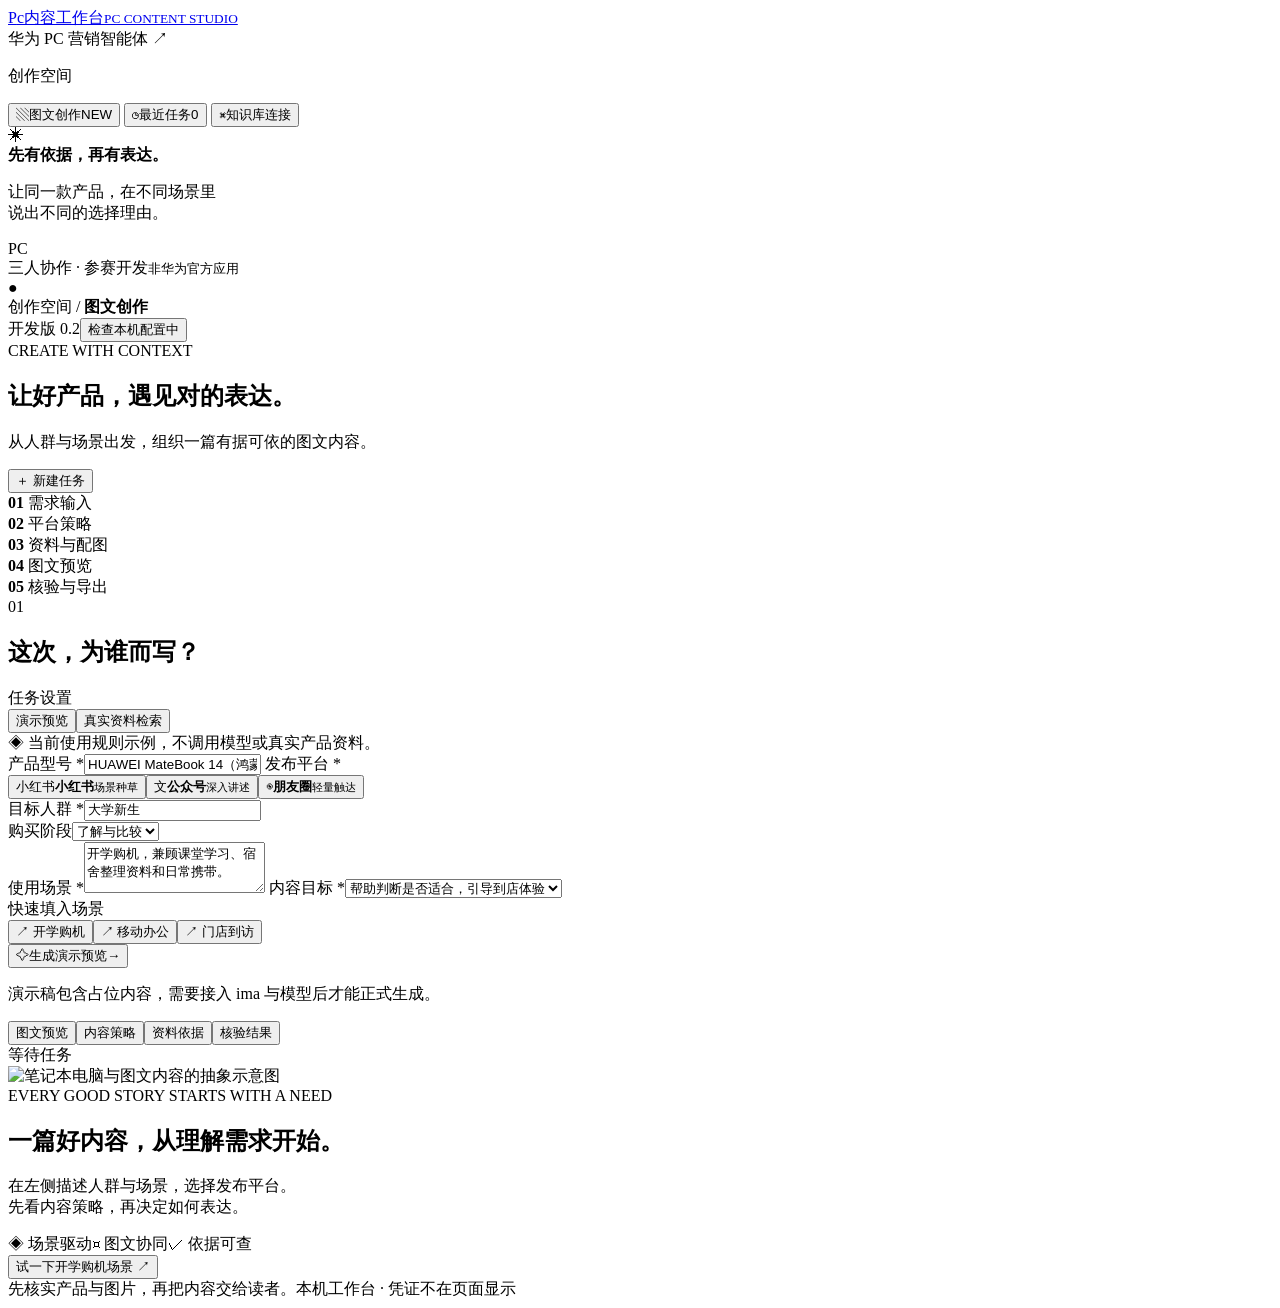
==== app/static/index.html @ 5c2f97d1 "feat: add browser workbench with live ima search" ====
<!doctype html>
<html lang="zh-CN">
<head>
  <meta charset="UTF-8">
  <meta name="viewport" content="width=device-width, initial-scale=1.0">
  <meta name="color-scheme" content="light">
  <title>华为 PC · 内容工作台</title>
  <link rel="icon" href="data:,">
  <link rel="stylesheet" href="/static/style.css">
  <script src="/static/app.js" defer></script>
</head>
<body>
  <aside class="sidebar">
    <a href="/" class="brand"><span class="brand-symbol">P<span>c</span></span><span>内容工作台<small>PC CONTENT STUDIO</small></span></a>
    <div class="project-tag"><span class="dot"></span> 华为 PC 营销智能体 <span class="tag-arrow">↗</span></div>
    <p class="nav-label">创作空间</p>
    <nav aria-label="主要导航">
      <button class="nav-item active" data-view="workspace"><span>▧</span>图文创作<span class="nav-pill">NEW</span></button>
      <button class="nav-item" data-view="history"><span>◷</span>最近任务<span id="history-count">0</span></button>
      <button class="nav-item" data-view="connection"><span>⌘</span>知识库连接<span id="nav-connection" class="status-dot"></span></button>
    </nav>
    <div class="sidebar-note"><div class="note-icon">✳</div><strong>先有依据，再有表达。</strong><p>让同一款产品，在不同场景里<br>说出不同的选择理由。</p></div>
    <div class="sidebar-footer"><span class="avatar">PC</span><div>三人协作 · 参赛开发<small>非华为官方应用</small></div><span class="footer-dot">●</span></div>
  </aside>

  <main class="main">
    <header class="topbar"><div class="breadcrumb">创作空间 <span>/</span> <strong id="page-name">图文创作</strong></div><div class="topbar-right"><span class="build-tag">开发版 0.2</span><button id="connection-shortcut" class="connection-chip"><span class="dot amber"></span><span id="top-status">检查本机配置中</span></button></div></header>

    <section id="workspace-view" class="view">
      <div class="page-heading"><div><div class="eyebrow">CREATE WITH CONTEXT</div><h1>让好产品，遇见对的表达<span>。</span></h1><p>从人群与场景出发，组织一篇有据可依的图文内容。</p></div><button id="new-task" class="button secondary"><span>＋</span> 新建任务</button></div>
      <div class="workflow" aria-label="创作流程"><div class="workflow-step current"><b>01</b> 需求输入</div><i></i><div class="workflow-step"><b>02</b> 平台策略</div><i></i><div class="workflow-step"><b>03</b> 资料与配图</div><i></i><div class="workflow-step"><b>04</b> 图文预览</div><i></i><div class="workflow-step"><b>05</b> 核验与导出</div></div>
      <div class="workspace-grid">
        <section class="panel input-panel">
          <div class="panel-heading"><div><span class="section-index">01</span><h2>这次，为谁而写？</h2></div><span class="subtle">任务设置</span></div>
          <div class="mode-switch" aria-label="工作模式"><button class="selected" data-mode="demo">演示预览</button><button data-mode="live">真实资料检索</button></div>
          <div id="mode-note" class="mode-note"><span>◈</span> 当前使用规则示例，不调用模型或真实产品资料。</div>
          <form id="task-form" novalidate>
            <label for="product">产品型号 <span>*</span></label><input id="product" name="product" value="HUAWEI MateBook 14（鸿蒙版）" placeholder="填写具体型号、系统与销售版本" maxlength="160">
            <label>发布平台 <span>*</span></label>
            <div class="platform-picker" role="group" aria-label="发布平台"><button type="button" class="platform-card selected" data-platform="xiaohongshu"><span class="platform-icon red">小红书</span><strong>小红书</strong><small>场景种草</small></button><button type="button" class="platform-card" data-platform="wechat_article"><span class="platform-icon green">文</span><strong>公众号</strong><small>深入讲述</small></button><button type="button" class="platform-card" data-platform="wechat_moments"><span class="platform-icon blue">◉</span><strong>朋友圈</strong><small>轻量触达</small></button></div>
            <div class="field-row"><div><label for="audience">目标人群 <span>*</span></label><input id="audience" value="大学新生" placeholder="例如：经常出差的职场人" maxlength="100"></div><div><label for="purchase-stage">购买阶段</label><select id="purchase-stage"><option>了解与比较</option><option>准备购买</option><option>到店体验</option><option>换机评估</option></select></div></div>
            <label for="scenario">使用场景 <span>*</span></label><textarea id="scenario" rows="3" placeholder="希望解决什么问题？在哪里、如何使用？" maxlength="1000">开学购机，兼顾课堂学习、宿舍整理资料和日常携带。</textarea>
            <label for="goal">内容目标 <span>*</span></label><select id="goal"><option>帮助判断是否适合，引导到店体验</option><option>建立产品认知，吸引进一步咨询</option><option>解释使用场景，帮助比较选择</option><option>提供一个明确的到店体验理由</option></select>
            <div class="quick-start"><span>快速填入场景</span><div><button type="button" data-preset="campus">↗ 开学购机</button><button type="button" data-preset="office">↗ 移动办公</button><button type="button" data-preset="store">↗ 门店到访</button></div></div>
            <div id="form-message" class="form-message" role="status" hidden></div>
            <button id="generate" class="button primary generate" type="submit"><span>✧</span><span id="generate-label">生成演示预览</span><span class="button-arrow">→</span></button>
            <p class="form-footnote" id="form-footnote">演示稿包含占位内容，需要接入 ima 与模型后才能正式生成。</p>
          </form>
        </section>

        <section class="panel result-panel">
          <div class="result-top"><div class="result-tabs" role="tablist"><button class="active" data-tab="preview" role="tab" aria-selected="true">图文预览</button><button data-tab="strategy" role="tab" aria-selected="false">内容策略</button><button data-tab="evidence" role="tab" aria-selected="false">资料依据</button><button data-tab="review" role="tab" aria-selected="false">核验结果<span id="review-count" class="small-count" hidden></span></button></div><span id="result-state" class="result-state">等待任务</span></div>
          <div id="empty-state" class="empty-state"><div class="empty-art"><img src="/static/illustration.svg" alt="笔记本电脑与图文内容的抽象示意图"></div><div class="eyebrow">EVERY GOOD STORY STARTS WITH A NEED</div><h2>一篇好内容，从理解需求开始。</h2><p>在左侧描述人群与场景，选择发布平台。<br>先看内容策略，再决定如何表达。</p><div class="empty-features"><span>◈ 场景驱动</span><span>⌑ 图文协同</span><span>✓ 依据可查</span></div><button id="try-demo" class="text-button">试一下开学购机场景 <span>↗</span></button></div>
          <div id="result-content" hidden>
            <div id="demo-banner" class="demo-banner"><span>◈</span><div><strong>演示预览 · 待接入真实资料</strong><span>文案由规则组织，配图为构图示意；未调用模型，不可作为发布稿。</span></div></div>
            <div id="preview-tab" class="tab-content">
              <div class="preview-toolbar"><span id="preview-platform" class="preview-platform">小红书 · 图文草稿</span><div><button id="edit-article" class="small-button">✎ 编辑文案</button><button id="copy-article" class="small-button">▣ 复制</button><button id="export-md" class="small-button">↓ 导出</button></div></div>
              <article class="article-preview"><div class="article-meta"><span class="article-avatar">PC</span><div><strong>PC 场景内容笔记</strong><small>工作台演示 · 非真实体验</small></div><span id="article-image-count" class="article-image-count"></span></div><div class="cover-preview"><img src="/static/illustration.svg" alt="通用电脑构图示意，不代表实际产品"><div class="cover-text"><span id="cover-audience">校园新开始</span><strong>先看你的日常，<br>再选适合的电脑。</strong><small>构图示意 · 待替换 ima 图片</small></div><span class="cover-label">DEMO ONLY</span></div><div class="article-copy"><h2 id="article-title"></h2><p id="article-lead" class="article-lead"></p><div id="article-body" class="article-body"></div><div id="article-images" class="inline-images"></div><p id="article-cta" class="article-cta"></p><div id="article-tags" class="article-tags"></div></div></article>
              <div id="edit-panel" class="edit-panel" hidden><h3>编辑草稿</h3><label for="edit-title">标题</label><input id="edit-title" maxlength="300"><label for="edit-body">正文</label><textarea id="edit-body" rows="12" maxlength="20000"></textarea><label for="edit-cta">行动引导</label><input id="edit-cta" maxlength="1000"><div class="edit-actions"><button id="cancel-edit" class="button secondary">取消</button><button id="save-edit" class="button primary">保存并重新检查</button></div></div>
            </div>
            <div id="strategy-tab" class="tab-content detail-tab" hidden></div>
            <div id="evidence-tab" class="tab-content detail-tab" hidden></div>
            <div id="review-tab" class="tab-content detail-tab" hidden></div>
          </div>
          <div id="search-content" class="detail-tab" hidden></div>
        </section>
      </div>
      <div class="workspace-footer"><span><span class="dot"></span> 先核实产品与图片，再把内容交给读者。</span><span>本机工作台 · 凭证不在页面显示</span></div>
    </section>

    <section id="history-view" class="view" hidden><div class="page-heading"><div><div class="eyebrow">YOUR RECENT WORK</div><h1>最近任务<span>。</span></h1><p>演示任务只保存在当前浏览器，最多保留 10 条。</p></div><button id="clear-history" class="button secondary">清空记录</button></div><div id="history-list" class="history-list"></div></section>

    <section id="connection-view" class="view" hidden><div class="page-heading"><div><div class="eyebrow">A FOUNDATION OF FACTS</div><h1>让内容，连接真实依据<span>。</span></h1><p>检查本机环境，再确认指定共享知识库是否可访问。</p></div><button id="refresh-status" class="button secondary">↻ 刷新配置状态</button></div><div class="connection-grid"><section class="panel connection-panel"><h2>本机连接配置</h2><p class="subtle">凭证由本机配置读取，页面只显示是否就绪。</p><div id="config-checks"></div><label for="kb-name">共享知识库名称</label><input id="kb-name" value="任德耀新建华为PC知识库" maxlength="200"><button id="probe-connection" class="button primary">检查共享库连接 <span>→</span></button><div id="probe-result" class="connection-result" role="status"></div></section><section class="panel connection-guide"><div class="guide-symbol">⌘</div><h2>开始前，完成这三步</h2><ol><li><strong>用同一账号加入共享库</strong><p>扫描赛题手册第 7 页二维码，确认共享库出现在 ima 中。</p></li><li><strong>在本机配置凭证</strong><p>Client ID、API Key 和官方脚本路径保存在仓库的 .env 文件中。修改后需重启工作台。</p></li><li><strong>检查连接，再搜索产品</strong><p>共享库可访问后，在创作页切换“真实资料检索”，检索具体型号。</p></li></ol><div class="guide-note">当前已提供真实连接与条目检索。产品原文、真实配图获取与模型生成仍需后续联调。</div></section></div></section>
    <div id="toast" class="toast" role="status" hidden></div>
  </main>
</body>
</html>
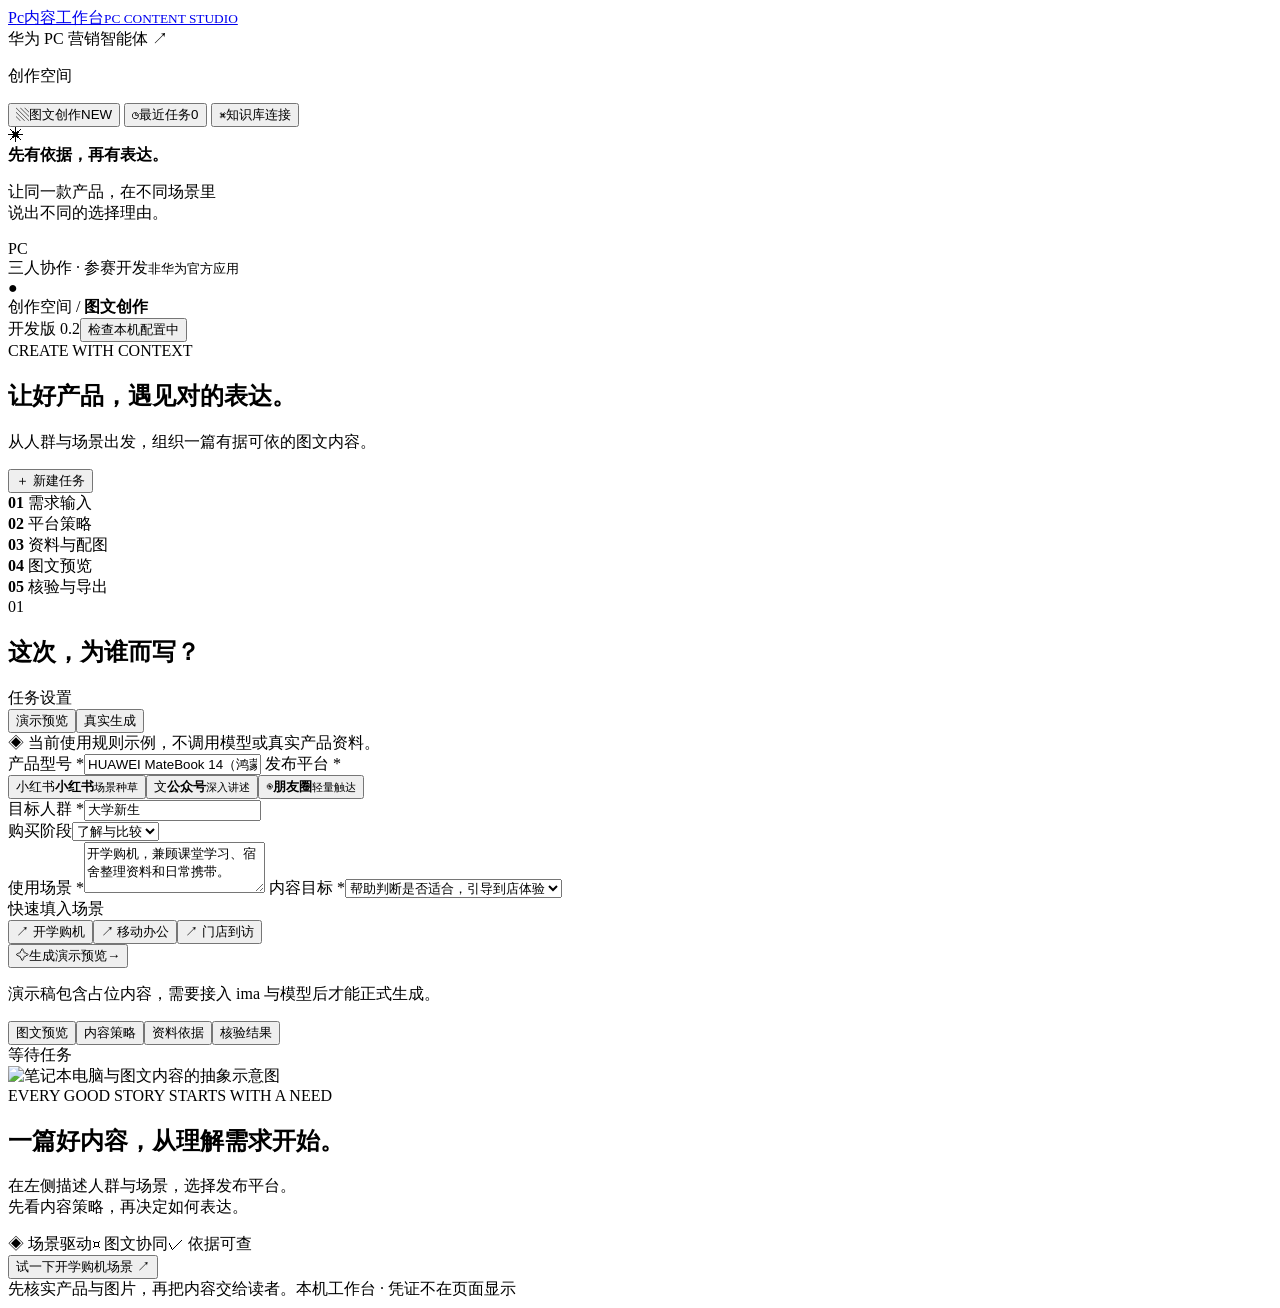
==== commit 971bd61f: "feat: add evidence-grounded live generation pipeline" ====
--- a/app/static/index.html
+++ b/app/static/index.html
@@ -7,6 +7,7 @@
   <title>华为 PC · 内容工作台</title>
   <link rel="icon" href="data:,">
   <link rel="stylesheet" href="/static/style.css">
+  <link rel="stylesheet" href="/static/knowledge.css">
   <script src="/static/app.js" defer></script>
 </head>
 <body>
@@ -32,8 +33,9 @@
       <div class="workspace-grid">
         <section class="panel input-panel">
           <div class="panel-heading"><div><span class="section-index">01</span><h2>这次，为谁而写？</h2></div><span class="subtle">任务设置</span></div>
-          <div class="mode-switch" aria-label="工作模式"><button class="selected" data-mode="demo">演示预览</button><button data-mode="live">真实资料检索</button></div>
+          <div class="mode-switch" aria-label="工作模式"><button class="selected" data-mode="demo">演示预览</button><button data-mode="live">真实生成</button></div>
           <div id="mode-note" class="mode-note"><span>◈</span> 当前使用规则示例，不调用模型或真实产品资料。</div>
+          <button id="browse-library" class="library-entry" type="button" hidden>⌘ 浏览知识库目录 <span>→</span></button>
           <form id="task-form" novalidate>
             <label for="product">产品型号 <span>*</span></label><input id="product" name="product" value="HUAWEI MateBook 14（鸿蒙版）" placeholder="填写具体型号、系统与销售版本" maxlength="160">
             <label>发布平台 <span>*</span></label>
@@ -55,7 +57,7 @@
             <div id="demo-banner" class="demo-banner"><span>◈</span><div><strong>演示预览 · 待接入真实资料</strong><span>文案由规则组织，配图为构图示意；未调用模型，不可作为发布稿。</span></div></div>
             <div id="preview-tab" class="tab-content">
               <div class="preview-toolbar"><span id="preview-platform" class="preview-platform">小红书 · 图文草稿</span><div><button id="edit-article" class="small-button">✎ 编辑文案</button><button id="copy-article" class="small-button">▣ 复制</button><button id="export-md" class="small-button">↓ 导出</button></div></div>
-              <article class="article-preview"><div class="article-meta"><span class="article-avatar">PC</span><div><strong>PC 场景内容笔记</strong><small>工作台演示 · 非真实体验</small></div><span id="article-image-count" class="article-image-count"></span></div><div class="cover-preview"><img src="/static/illustration.svg" alt="通用电脑构图示意，不代表实际产品"><div class="cover-text"><span id="cover-audience">校园新开始</span><strong>先看你的日常，<br>再选适合的电脑。</strong><small>构图示意 · 待替换 ima 图片</small></div><span class="cover-label">DEMO ONLY</span></div><div class="article-copy"><h2 id="article-title"></h2><p id="article-lead" class="article-lead"></p><div id="article-body" class="article-body"></div><div id="article-images" class="inline-images"></div><p id="article-cta" class="article-cta"></p><div id="article-tags" class="article-tags"></div></div></article>
+              <article class="article-preview"><div class="article-meta"><span class="article-avatar">PC</span><div><strong>PC 场景内容笔记</strong><small id="article-mode">工作台演示 · 非真实体验</small></div><span id="article-image-count" class="article-image-count"></span></div><div class="cover-preview"><img id="cover-image" src="/static/illustration.svg" alt="通用电脑构图示意，不代表实际产品"><div class="cover-text"><span id="cover-audience">校园新开始</span><strong>先看你的日常，<br>再选适合的电脑。</strong><small id="cover-note">构图示意 · 待替换 ima 图片</small></div><span id="cover-label" class="cover-label">DEMO ONLY</span></div><div class="article-copy"><h2 id="article-title"></h2><p id="article-lead" class="article-lead"></p><div id="article-body" class="article-body"></div><div id="article-images" class="inline-images"></div><p id="article-cta" class="article-cta"></p><div id="article-tags" class="article-tags"></div></div></article>
               <div id="edit-panel" class="edit-panel" hidden><h3>编辑草稿</h3><label for="edit-title">标题</label><input id="edit-title" maxlength="300"><label for="edit-body">正文</label><textarea id="edit-body" rows="12" maxlength="20000"></textarea><label for="edit-cta">行动引导</label><input id="edit-cta" maxlength="1000"><div class="edit-actions"><button id="cancel-edit" class="button secondary">取消</button><button id="save-edit" class="button primary">保存并重新检查</button></div></div>
             </div>
             <div id="strategy-tab" class="tab-content detail-tab" hidden></div>
@@ -68,9 +70,10 @@
       <div class="workspace-footer"><span><span class="dot"></span> 先核实产品与图片，再把内容交给读者。</span><span>本机工作台 · 凭证不在页面显示</span></div>
     </section>
 
-    <section id="history-view" class="view" hidden><div class="page-heading"><div><div class="eyebrow">YOUR RECENT WORK</div><h1>最近任务<span>。</span></h1><p>演示任务只保存在当前浏览器，最多保留 10 条。</p></div><button id="clear-history" class="button secondary">清空记录</button></div><div id="history-list" class="history-list"></div></section>
+    <section id="history-view" class="view" hidden><div class="page-heading"><div><div class="eyebrow">YOUR RECENT WORK</div><h1>最近任务<span>。</span></h1><p>演示任务只保存在当前浏览器，最多保留 10 条；真实资料与结果不写入浏览器历史。</p></div><button id="clear-history" class="button secondary">清空记录</button></div><div id="history-list" class="history-list"></div></section>
 
-    <section id="connection-view" class="view" hidden><div class="page-heading"><div><div class="eyebrow">A FOUNDATION OF FACTS</div><h1>让内容，连接真实依据<span>。</span></h1><p>检查本机环境，再确认指定共享知识库是否可访问。</p></div><button id="refresh-status" class="button secondary">↻ 刷新配置状态</button></div><div class="connection-grid"><section class="panel connection-panel"><h2>本机连接配置</h2><p class="subtle">凭证由本机配置读取，页面只显示是否就绪。</p><div id="config-checks"></div><label for="kb-name">共享知识库名称</label><input id="kb-name" value="任德耀新建华为PC知识库" maxlength="200"><button id="probe-connection" class="button primary">检查共享库连接 <span>→</span></button><div id="probe-result" class="connection-result" role="status"></div></section><section class="panel connection-guide"><div class="guide-symbol">⌘</div><h2>开始前，完成这三步</h2><ol><li><strong>用同一账号加入共享库</strong><p>扫描赛题手册第 7 页二维码，确认共享库出现在 ima 中。</p></li><li><strong>在本机配置凭证</strong><p>Client ID、API Key 和官方脚本路径保存在仓库的 .env 文件中。修改后需重启工作台。</p></li><li><strong>检查连接，再搜索产品</strong><p>共享库可访问后，在创作页切换“真实资料检索”，检索具体型号。</p></li></ol><div class="guide-note">当前已提供真实连接与条目检索。产品原文、真实配图获取与模型生成仍需后续联调。</div></section></div></section>
+    <section id="connection-view" class="view" hidden><div class="page-heading"><div><div class="eyebrow">A FOUNDATION OF FACTS</div><h1>让内容，连接真实依据<span>。</span></h1><p>检查本机环境，再确认指定共享知识库是否可访问。</p></div><button id="refresh-status" class="button secondary">↻ 刷新配置状态</button></div><div class="connection-grid"><section class="panel connection-panel"><h2>本机连接配置</h2><p class="subtle">凭证由本机配置读取，页面只显示是否就绪。</p><div id="config-checks"></div><label for="kb-name">共享知识库名称</label><input id="kb-name" value="任德耀新建华为PC知识库" maxlength="200"><button id="probe-connection" class="button primary">检查共享库连接 <span>→</span></button><div id="probe-result" class="connection-result" role="status"></div></section><section class="panel connection-guide"><div class="guide-symbol">⌘</div><h2>开始前，完成这三步</h2><ol><li><strong>用同一账号加入共享库</strong><p>扫描赛题手册第 7 页二维码，确认共享库出现在 ima 中。</p></li><li><strong>在本机配置凭证</strong><p>Client ID、API Key、官方脚本路径和模型配置保存在仓库的 .env 文件中。修改后需重启工作台。</p></li><li><strong>检索并选择证据</strong><p>选择当前明确型号的原文和图片，读取后点击“生成并核验图文”。</p></li></ol><div class="guide-note">真实生成会先提取带原文引句的事实，再按平台生成文案，并独立检查引用、型号、图片数量、平台表达和营销合规。</div></section></div></section>
+    <dialog id="resource-dialog" class="resource-dialog"><div class="resource-header"><div><span class="source-label real">ima 真实资料</span><h2 id="resource-title"></h2></div><button id="close-resource" class="dialog-close" aria-label="关闭资料">×</button></div><div id="resource-source" class="resource-source"></div><div id="resource-body" class="resource-body"></div><div class="resource-footer"><span>仅从知识库读取，不代表已完成产品语义核验。</span><div><button id="copy-resource" class="button secondary">复制原文</button><button id="select-resource" class="button primary">加入资料篮</button></div></div></dialog>
     <div id="toast" class="toast" role="status" hidden></div>
   </main>
 </body>
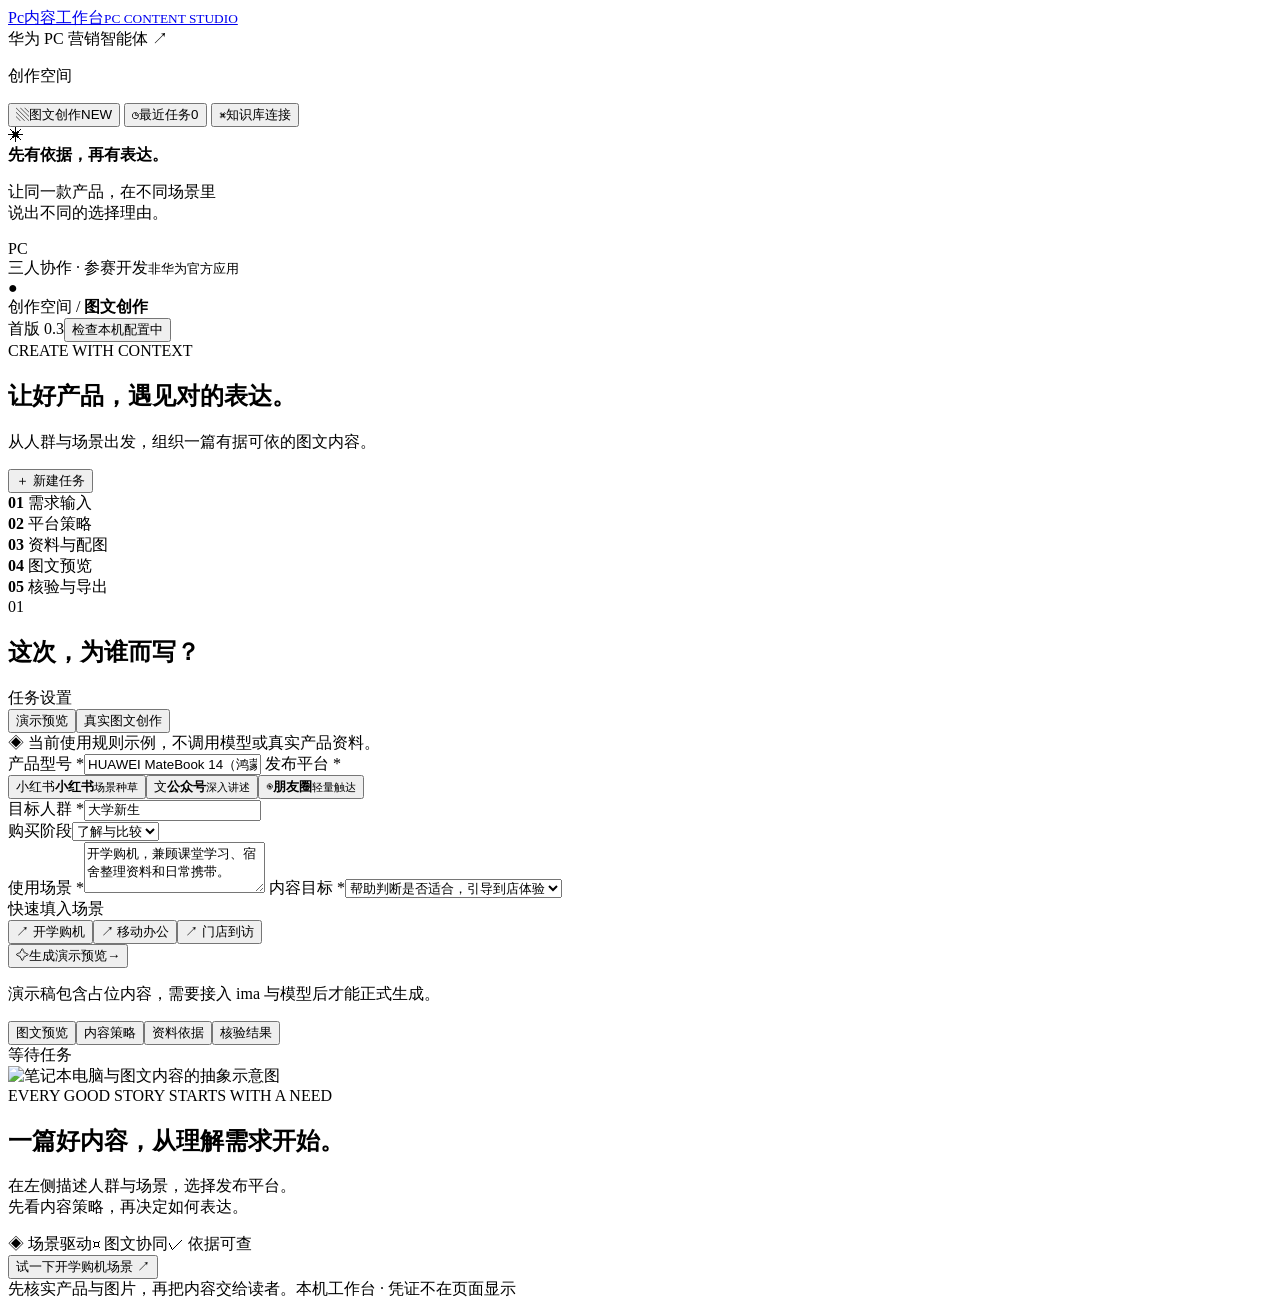
==== commit e645c501: "feat: update Huawei PC marketing agent and add Studio deployment" ====
--- a/app/static/index.html
+++ b/app/static/index.html
@@ -9,6 +9,7 @@
   <link rel="stylesheet" href="/static/style.css">
   <link rel="stylesheet" href="/static/knowledge.css">
   <script src="/static/app.js" defer></script>
+  <script src="/static/live.js" defer></script>
 </head>
 <body>
   <aside class="sidebar">
@@ -25,7 +26,7 @@
   </aside>
 
   <main class="main">
-    <header class="topbar"><div class="breadcrumb">创作空间 <span>/</span> <strong id="page-name">图文创作</strong></div><div class="topbar-right"><span class="build-tag">开发版 0.2</span><button id="connection-shortcut" class="connection-chip"><span class="dot amber"></span><span id="top-status">检查本机配置中</span></button></div></header>
+    <header class="topbar"><div class="breadcrumb">创作空间 <span>/</span> <strong id="page-name">图文创作</strong></div><div class="topbar-right"><span class="build-tag">首版 0.3</span><button id="connection-shortcut" class="connection-chip"><span class="dot amber"></span><span id="top-status">检查本机配置中</span></button></div></header>
 
     <section id="workspace-view" class="view">
       <div class="page-heading"><div><div class="eyebrow">CREATE WITH CONTEXT</div><h1>让好产品，遇见对的表达<span>。</span></h1><p>从人群与场景出发，组织一篇有据可依的图文内容。</p></div><button id="new-task" class="button secondary"><span>＋</span> 新建任务</button></div>
@@ -33,7 +34,7 @@
       <div class="workspace-grid">
         <section class="panel input-panel">
           <div class="panel-heading"><div><span class="section-index">01</span><h2>这次，为谁而写？</h2></div><span class="subtle">任务设置</span></div>
-          <div class="mode-switch" aria-label="工作模式"><button class="selected" data-mode="demo">演示预览</button><button data-mode="live">真实生成</button></div>
+          <div class="mode-switch" aria-label="工作模式"><button class="selected" data-mode="demo">演示预览</button><button data-mode="live">真实图文创作</button></div>
           <div id="mode-note" class="mode-note"><span>◈</span> 当前使用规则示例，不调用模型或真实产品资料。</div>
           <button id="browse-library" class="library-entry" type="button" hidden>⌘ 浏览知识库目录 <span>→</span></button>
           <form id="task-form" novalidate>
@@ -57,7 +58,7 @@
             <div id="demo-banner" class="demo-banner"><span>◈</span><div><strong>演示预览 · 待接入真实资料</strong><span>文案由规则组织，配图为构图示意；未调用模型，不可作为发布稿。</span></div></div>
             <div id="preview-tab" class="tab-content">
               <div class="preview-toolbar"><span id="preview-platform" class="preview-platform">小红书 · 图文草稿</span><div><button id="edit-article" class="small-button">✎ 编辑文案</button><button id="copy-article" class="small-button">▣ 复制</button><button id="export-md" class="small-button">↓ 导出</button></div></div>
-              <article class="article-preview"><div class="article-meta"><span class="article-avatar">PC</span><div><strong>PC 场景内容笔记</strong><small id="article-mode">工作台演示 · 非真实体验</small></div><span id="article-image-count" class="article-image-count"></span></div><div class="cover-preview"><img id="cover-image" src="/static/illustration.svg" alt="通用电脑构图示意，不代表实际产品"><div class="cover-text"><span id="cover-audience">校园新开始</span><strong>先看你的日常，<br>再选适合的电脑。</strong><small id="cover-note">构图示意 · 待替换 ima 图片</small></div><span id="cover-label" class="cover-label">DEMO ONLY</span></div><div class="article-copy"><h2 id="article-title"></h2><p id="article-lead" class="article-lead"></p><div id="article-body" class="article-body"></div><div id="article-images" class="inline-images"></div><p id="article-cta" class="article-cta"></p><div id="article-tags" class="article-tags"></div></div></article>
+              <article class="article-preview"><div class="article-meta"><span class="article-avatar">PC</span><div><strong>PC 场景内容笔记</strong><small>工作台演示 · 非真实体验</small></div><span id="article-image-count" class="article-image-count"></span></div><div class="cover-preview"><img src="/static/illustration.svg" alt="通用电脑构图示意，不代表实际产品"><div class="cover-text"><span id="cover-audience">校园新开始</span><strong>先看你的日常，<br>再选适合的电脑。</strong><small>构图示意 · 待替换 ima 图片</small></div><span class="cover-label">DEMO ONLY</span></div><div class="article-copy"><h2 id="article-title"></h2><p id="article-lead" class="article-lead"></p><div id="article-body" class="article-body"></div><div id="article-images" class="inline-images"></div><p id="article-cta" class="article-cta"></p><div id="article-tags" class="article-tags"></div></div></article>
               <div id="edit-panel" class="edit-panel" hidden><h3>编辑草稿</h3><label for="edit-title">标题</label><input id="edit-title" maxlength="300"><label for="edit-body">正文</label><textarea id="edit-body" rows="12" maxlength="20000"></textarea><label for="edit-cta">行动引导</label><input id="edit-cta" maxlength="1000"><div class="edit-actions"><button id="cancel-edit" class="button secondary">取消</button><button id="save-edit" class="button primary">保存并重新检查</button></div></div>
             </div>
             <div id="strategy-tab" class="tab-content detail-tab" hidden></div>
@@ -70,9 +71,9 @@
       <div class="workspace-footer"><span><span class="dot"></span> 先核实产品与图片，再把内容交给读者。</span><span>本机工作台 · 凭证不在页面显示</span></div>
     </section>
 
-    <section id="history-view" class="view" hidden><div class="page-heading"><div><div class="eyebrow">YOUR RECENT WORK</div><h1>最近任务<span>。</span></h1><p>演示任务只保存在当前浏览器，最多保留 10 条；真实资料与结果不写入浏览器历史。</p></div><button id="clear-history" class="button secondary">清空记录</button></div><div id="history-list" class="history-list"></div></section>
+    <section id="history-view" class="view" hidden><div class="page-heading"><div><div class="eyebrow">YOUR RECENT WORK</div><h1>最近任务<span>。</span></h1><p>演示任务只保存在当前浏览器，最多保留 10 条。</p></div><button id="clear-history" class="button secondary">清空记录</button></div><div id="history-list" class="history-list"></div></section>
 
-    <section id="connection-view" class="view" hidden><div class="page-heading"><div><div class="eyebrow">A FOUNDATION OF FACTS</div><h1>让内容，连接真实依据<span>。</span></h1><p>检查本机环境，再确认指定共享知识库是否可访问。</p></div><button id="refresh-status" class="button secondary">↻ 刷新配置状态</button></div><div class="connection-grid"><section class="panel connection-panel"><h2>本机连接配置</h2><p class="subtle">凭证由本机配置读取，页面只显示是否就绪。</p><div id="config-checks"></div><label for="kb-name">共享知识库名称</label><input id="kb-name" value="任德耀新建华为PC知识库" maxlength="200"><button id="probe-connection" class="button primary">检查共享库连接 <span>→</span></button><div id="probe-result" class="connection-result" role="status"></div></section><section class="panel connection-guide"><div class="guide-symbol">⌘</div><h2>开始前，完成这三步</h2><ol><li><strong>用同一账号加入共享库</strong><p>扫描赛题手册第 7 页二维码，确认共享库出现在 ima 中。</p></li><li><strong>在本机配置凭证</strong><p>Client ID、API Key、官方脚本路径和模型配置保存在仓库的 .env 文件中。修改后需重启工作台。</p></li><li><strong>检索并选择证据</strong><p>选择当前明确型号的原文和图片，读取后点击“生成并核验图文”。</p></li></ol><div class="guide-note">真实生成会先提取带原文引句的事实，再按平台生成文案，并独立检查引用、型号、图片数量、平台表达和营销合规。</div></section></div></section>
+    <section id="connection-view" class="view" hidden><div class="page-heading"><div><div class="eyebrow">A FOUNDATION OF FACTS</div><h1>让内容，连接真实依据<span>。</span></h1><p>检查本机环境，再确认指定共享知识库是否可访问。</p></div><button id="refresh-status" class="button secondary">↻ 刷新配置状态</button></div><div class="connection-grid"><section class="panel connection-panel"><h2>本机连接配置</h2><p class="subtle">凭证由本机配置读取，页面只显示是否就绪。</p><div id="config-checks"></div><label for="kb-name">共享知识库名称</label><input id="kb-name" value="任德耀新建华为PC知识库" maxlength="200"><button id="probe-connection" class="button primary">检查共享库连接 <span>→</span></button><div id="probe-result" class="connection-result" role="status"></div></section><section class="panel connection-guide"><div class="guide-symbol">⌘</div><h2>开始前，完成这三步</h2><ol><li><strong>用同一账号加入共享库</strong><p>扫描赛题手册第 7 页二维码，确认共享库出现在 ima 中。</p></li><li><strong>在本机配置凭证</strong><p>Client ID、API Key 和官方脚本路径保存在仓库的 .env 文件中。修改后需重启工作台。</p></li><li><strong>检查连接，再搜索产品</strong><p>共享库可访问后，在创作页切换“真实资料检索”，检索具体型号。</p></li></ol><div class="guide-note">已支持真实搜索、目录浏览、原文与图片预览，以及批量读取选中资料。已支持原文提取、图文生成、单独模型核验与按意见重写；发布前请人工复核。</div></section></div></section>
     <dialog id="resource-dialog" class="resource-dialog"><div class="resource-header"><div><span class="source-label real">ima 真实资料</span><h2 id="resource-title"></h2></div><button id="close-resource" class="dialog-close" aria-label="关闭资料">×</button></div><div id="resource-source" class="resource-source"></div><div id="resource-body" class="resource-body"></div><div class="resource-footer"><span>仅从知识库读取，不代表已完成产品语义核验。</span><div><button id="copy-resource" class="button secondary">复制原文</button><button id="select-resource" class="button primary">加入资料篮</button></div></div></dialog>
     <div id="toast" class="toast" role="status" hidden></div>
   </main>
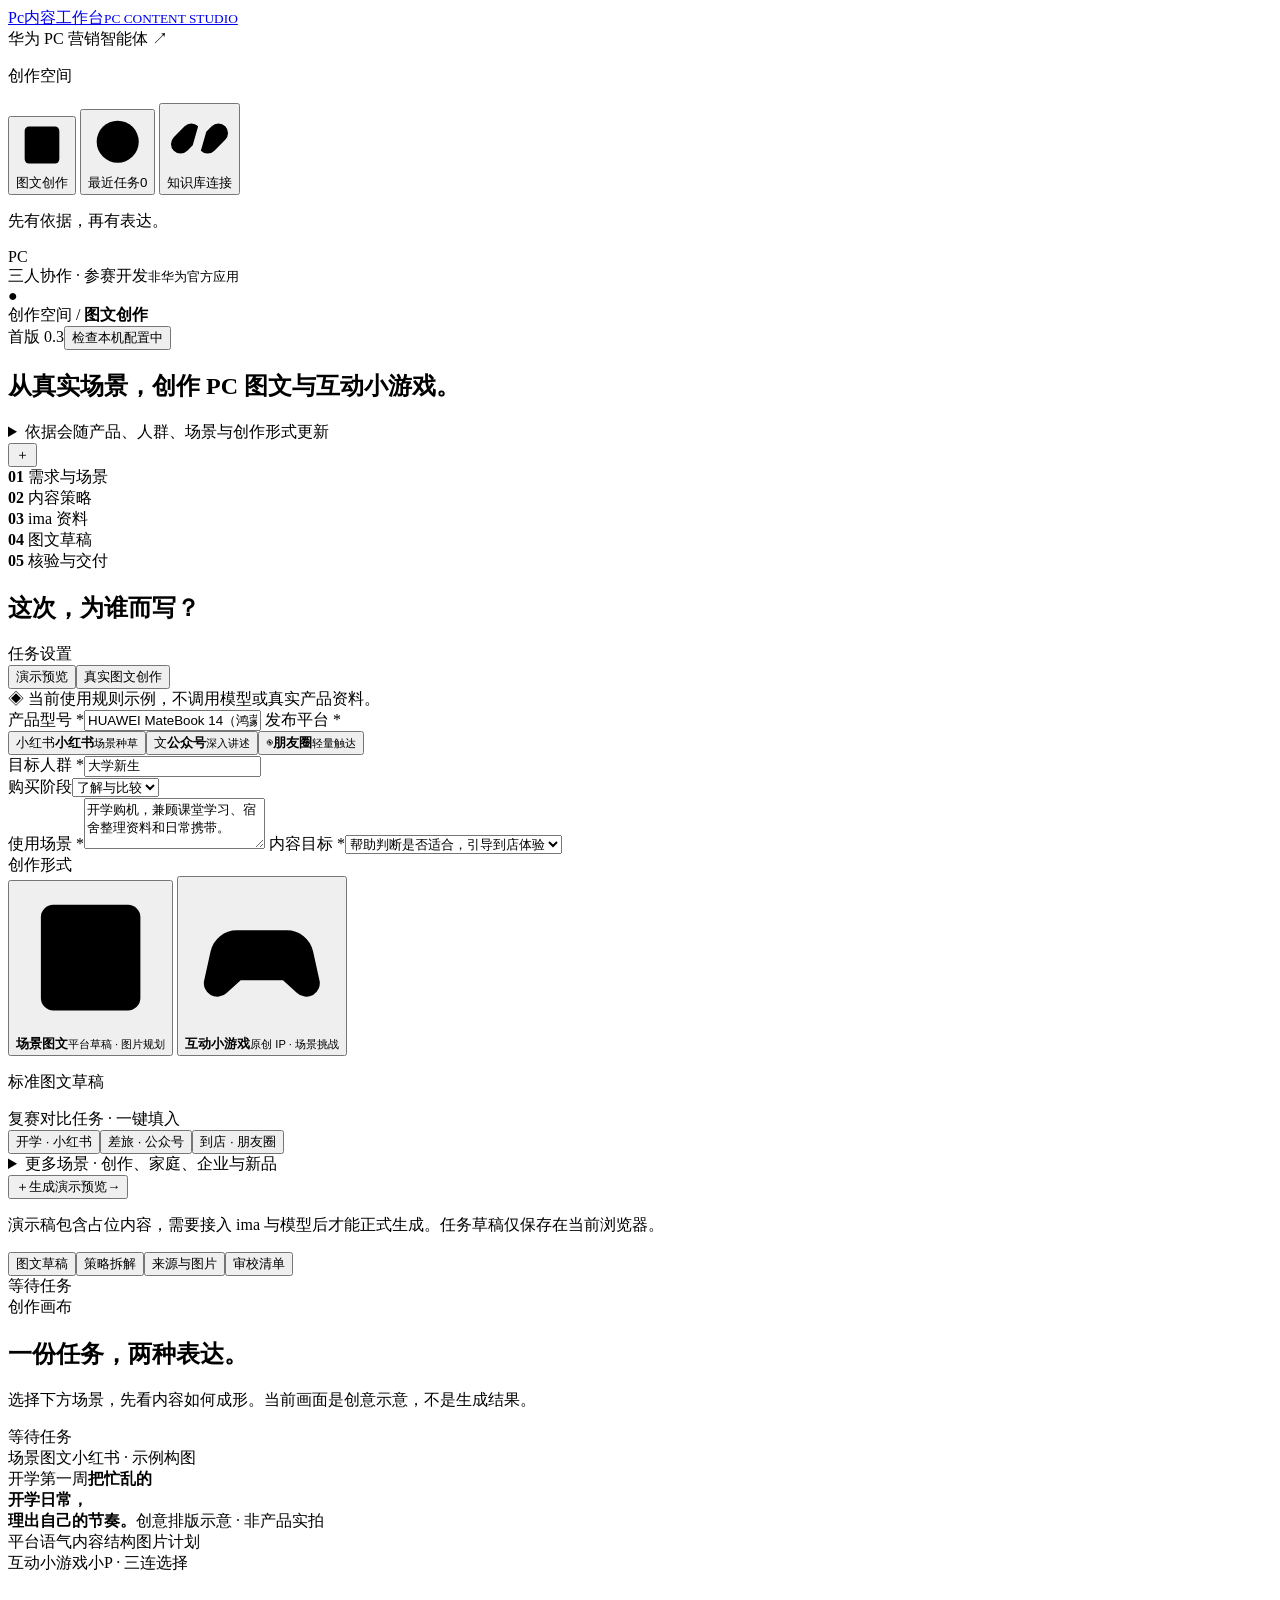
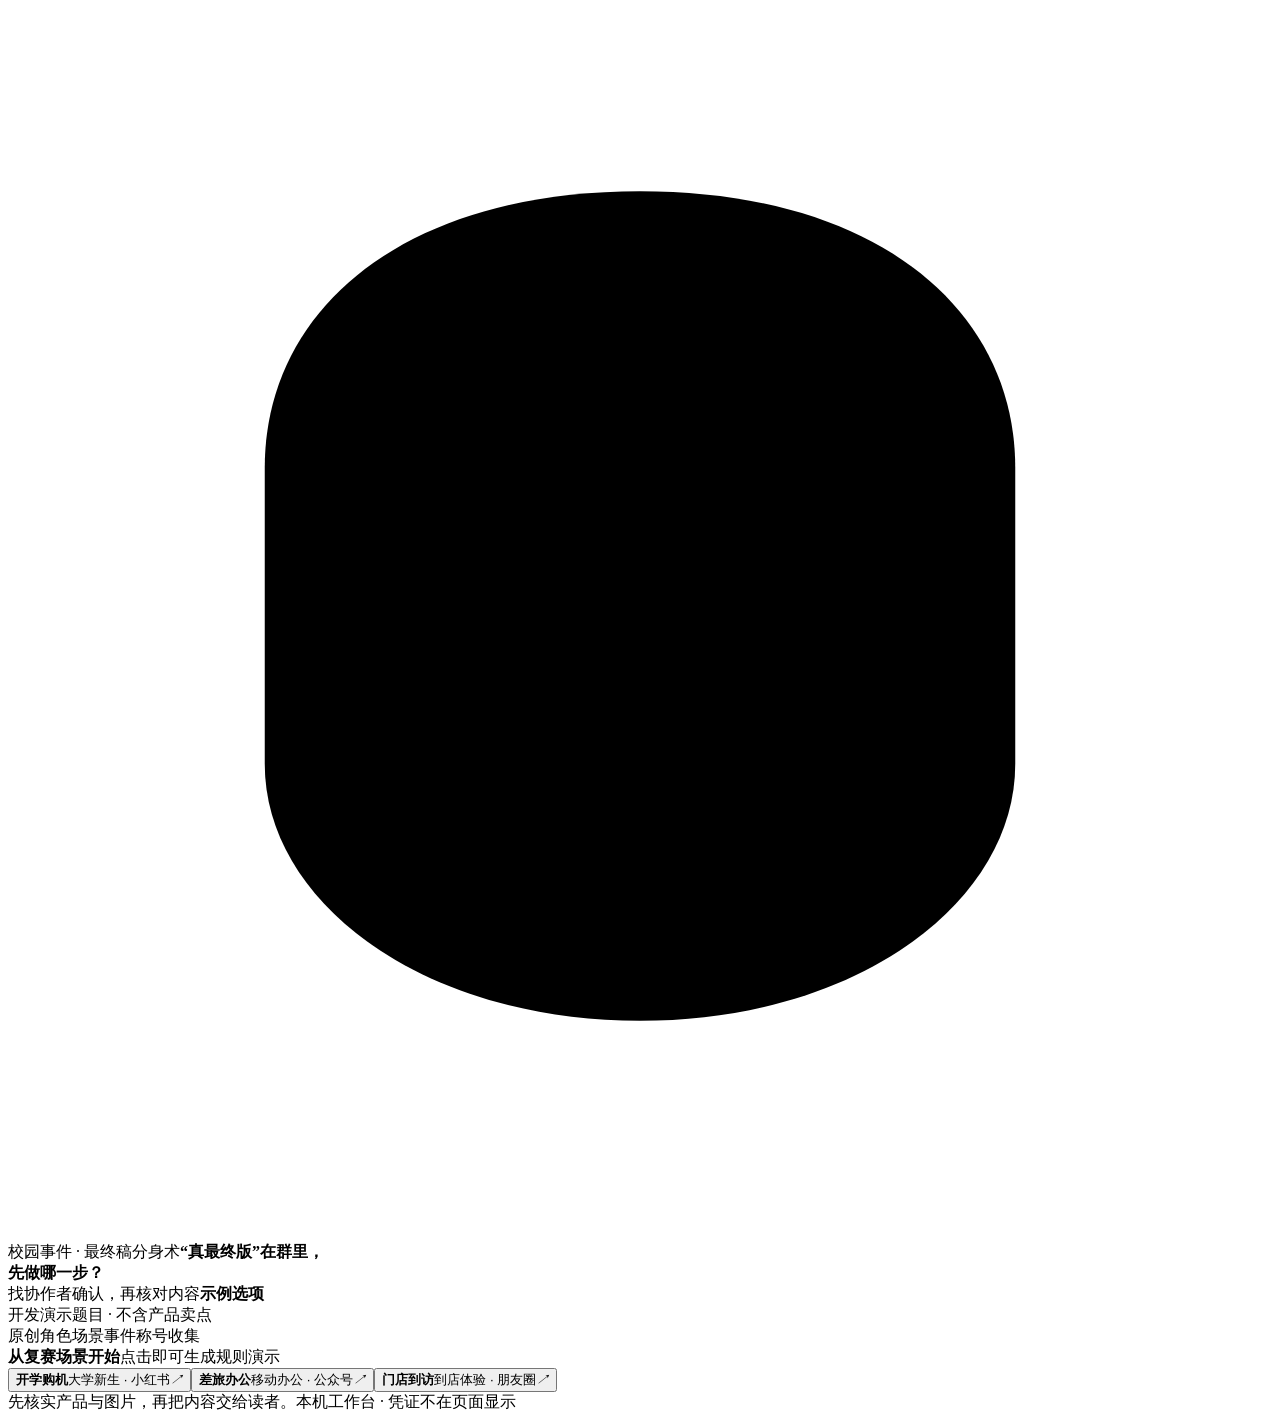
==== commit b0c3b0d3: "feat: refine Huawei PC marketing workbench" ====
--- a/app/static/index.html
+++ b/app/static/index.html
@@ -8,6 +8,8 @@
   <link rel="icon" href="data:,">
   <link rel="stylesheet" href="/static/style.css">
   <link rel="stylesheet" href="/static/knowledge.css">
+  <link rel="stylesheet" href="/static/semifinal.css">
+  <link rel="stylesheet" href="/static/ui-polish.css">
   <script src="/static/app.js" defer></script>
   <script src="/static/live.js" defer></script>
 </head>
@@ -17,11 +19,11 @@
     <div class="project-tag"><span class="dot"></span> 华为 PC 营销智能体 <span class="tag-arrow">↗</span></div>
     <p class="nav-label">创作空间</p>
     <nav aria-label="主要导航">
-      <button class="nav-item active" data-view="workspace"><span>▧</span>图文创作<span class="nav-pill">NEW</span></button>
-      <button class="nav-item" data-view="history"><span>◷</span>最近任务<span id="history-count">0</span></button>
-      <button class="nav-item" data-view="connection"><span>⌘</span>知识库连接<span id="nav-connection" class="status-dot"></span></button>
+      <button class="nav-item active" data-view="workspace" aria-label="图文创作"><svg class="nav-icon" viewBox="0 0 24 24" aria-hidden="true"><rect x="4" y="3.5" width="16" height="17" rx="2"/><path d="M8 8h8M8 12h8M8 16h5"/></svg><span class="nav-text">图文创作</span></button>
+      <button class="nav-item" data-view="history" aria-label="最近任务"><svg class="nav-icon" viewBox="0 0 24 24" aria-hidden="true"><circle cx="12" cy="12" r="8.5"/><path d="M12 7v5l3.5 2"/></svg><span class="nav-text">最近任务</span><span id="history-count">0</span></button>
+      <button class="nav-item" data-view="connection" aria-label="知识库连接"><svg class="nav-icon" viewBox="0 0 24 24" aria-hidden="true"><path d="M9.5 14.5l-2 2a3.5 3.5 0 0 1-5-5l4-4a3.5 3.5 0 0 1 5 0M14.5 9.5l2-2a3.5 3.5 0 0 1 5 5l-4 4a3.5 3.5 0 0 1-5 0M8 16l8-8"/></svg><span class="nav-text">知识库连接</span><span id="nav-connection" class="status-dot"></span></button>
     </nav>
-    <div class="sidebar-note"><div class="note-icon">✳</div><strong>先有依据，再有表达。</strong><p>让同一款产品，在不同场景里<br>说出不同的选择理由。</p></div>
+    <div class="sidebar-note"><p>先有依据，再有表达。</p></div>
     <div class="sidebar-footer"><span class="avatar">PC</span><div>三人协作 · 参赛开发<small>非华为官方应用</small></div><span class="footer-dot">●</span></div>
   </aside>
 
@@ -29,11 +31,11 @@
     <header class="topbar"><div class="breadcrumb">创作空间 <span>/</span> <strong id="page-name">图文创作</strong></div><div class="topbar-right"><span class="build-tag">首版 0.3</span><button id="connection-shortcut" class="connection-chip"><span class="dot amber"></span><span id="top-status">检查本机配置中</span></button></div></header>
 
     <section id="workspace-view" class="view">
-      <div class="page-heading"><div><div class="eyebrow">CREATE WITH CONTEXT</div><h1>让好产品，遇见对的表达<span>。</span></h1><p>从人群与场景出发，组织一篇有据可依的图文内容。</p></div><button id="new-task" class="button secondary"><span>＋</span> 新建任务</button></div>
-      <div class="workflow" aria-label="创作流程"><div class="workflow-step current"><b>01</b> 需求输入</div><i></i><div class="workflow-step"><b>02</b> 平台策略</div><i></i><div class="workflow-step"><b>03</b> 资料与配图</div><i></i><div class="workflow-step"><b>04</b> 图文预览</div><i></i><div class="workflow-step"><b>05</b> 核验与导出</div></div>
+      <div class="page-heading"><div><h1>从真实场景，创作 PC 图文与互动小游戏<span>。</span></h1><details class="creation-trace"><summary><span id="creation-trace">依据会随产品、人群、场景与创作形式更新</span></summary><p id="creation-trace-detail" class="creation-trace-detail"></p></details></div><button id="new-task" class="button secondary" aria-label="新建任务"><span>＋</span></button></div>
+      <div class="workflow" aria-label="当前流程步骤"><div class="workflow-step current"><b>01</b> 需求与场景</div><i></i><div class="workflow-step"><b>02</b> 内容策略</div><i></i><div class="workflow-step"><b>03</b> ima 资料</div><i></i><div class="workflow-step"><b>04</b> 图文草稿</div><i></i><div class="workflow-step"><b>05</b> 核验与交付</div></div>
       <div class="workspace-grid">
         <section class="panel input-panel">
-          <div class="panel-heading"><div><span class="section-index">01</span><h2>这次，为谁而写？</h2></div><span class="subtle">任务设置</span></div>
+          <div class="panel-heading"><div><h2>这次，为谁而写？</h2></div><span class="subtle">任务设置</span></div>
           <div class="mode-switch" aria-label="工作模式"><button class="selected" data-mode="demo">演示预览</button><button data-mode="live">真实图文创作</button></div>
           <div id="mode-note" class="mode-note"><span>◈</span> 当前使用规则示例，不调用模型或真实产品资料。</div>
           <button id="browse-library" class="library-entry" type="button" hidden>⌘ 浏览知识库目录 <span>→</span></button>
@@ -44,21 +46,35 @@
             <div class="field-row"><div><label for="audience">目标人群 <span>*</span></label><input id="audience" value="大学新生" placeholder="例如：经常出差的职场人" maxlength="100"></div><div><label for="purchase-stage">购买阶段</label><select id="purchase-stage"><option>了解与比较</option><option>准备购买</option><option>到店体验</option><option>换机评估</option></select></div></div>
             <label for="scenario">使用场景 <span>*</span></label><textarea id="scenario" rows="3" placeholder="希望解决什么问题？在哪里、如何使用？" maxlength="1000">开学购机，兼顾课堂学习、宿舍整理资料和日常携带。</textarea>
             <label for="goal">内容目标 <span>*</span></label><select id="goal"><option>帮助判断是否适合，引导到店体验</option><option>建立产品认知，吸引进一步咨询</option><option>解释使用场景，帮助比较选择</option><option>提供一个明确的到店体验理由</option></select>
-            <div class="quick-start"><span>快速填入场景</span><div><button type="button" data-preset="campus">↗ 开学购机</button><button type="button" data-preset="office">↗ 移动办公</button><button type="button" data-preset="store">↗ 门店到访</button></div></div>
-            <div id="form-message" class="form-message" role="status" hidden></div>
-            <button id="generate" class="button primary generate" type="submit"><span>✧</span><span id="generate-label">生成演示预览</span><span class="button-arrow">→</span></button>
-            <p class="form-footnote" id="form-footnote">演示稿包含占位内容，需要接入 ima 与模型后才能正式生成。</p>
+            <div class="format-picker" role="group" aria-label="广告创意形式"><span>创作形式</span><div>
+              <button type="button" class="selected" data-format="editorial" aria-pressed="true"><svg viewBox="0 0 24 24" aria-hidden="true"><rect x="4" y="3.5" width="16" height="17" rx="2"/><path d="M8 8h8M8 12h8M8 16h5"/></svg><span><strong>场景图文</strong><small>平台草稿 · 图片规划</small></span></button>
+              <button type="button" data-format="game" aria-pressed="false"><svg viewBox="0 0 24 24" aria-hidden="true"><path d="M8.1 8h7.8a4.2 4.2 0 0 1 4.1 3.3l1 4.5a2.1 2.1 0 0 1-3.5 2l-2.2-2H8.7l-2.2 2a2.1 2.1 0 0 1-3.5-2l1-4.5A4.2 4.2 0 0 1 8.1 8Z"/><path d="M8 11v4M6 13h4M15.5 12h.01M18 14h.01"/></svg><span><strong>互动小游戏</strong><small>原创 IP · 场景挑战</small></span></button>
+            </div><p id="format-note">标准图文草稿</p></div>
+            <div class="quick-start"><span>复赛对比任务 · 一键填入</span><div><button type="button" data-preset="campus">开学 · 小红书</button><button type="button" data-preset="office">差旅 · 公众号</button><button type="button" data-preset="store">到店 · 朋友圈</button></div></div>
+            <details class="more-scenarios"><summary>更多场景 · 创作、家庭、企业与新品</summary><div><button type="button" data-preset="creator">内容创作</button><button type="button" data-preset="family">家庭换新</button><button type="button" data-preset="enterprise">企业采购</button><button type="button" data-preset="launch">新品了解</button><button type="button" data-preset="holiday">节日送礼</button></div></details>
+            <div id="form-message" class="form-message" role="status" tabindex="-1" hidden></div>
+            <button id="generate" class="button primary generate" type="submit"><span class="generate-mark" aria-hidden="true">＋</span><span id="generate-label">生成演示预览</span><span class="button-arrow">→</span></button>
+            <p class="form-footnote" id="form-footnote">演示稿包含占位内容，需要接入 ima 与模型后才能正式生成。任务草稿仅保存在当前浏览器。</p>
           </form>
         </section>
 
         <section class="panel result-panel">
-          <div class="result-top"><div class="result-tabs" role="tablist"><button class="active" data-tab="preview" role="tab" aria-selected="true">图文预览</button><button data-tab="strategy" role="tab" aria-selected="false">内容策略</button><button data-tab="evidence" role="tab" aria-selected="false">资料依据</button><button data-tab="review" role="tab" aria-selected="false">核验结果<span id="review-count" class="small-count" hidden></span></button></div><span id="result-state" class="result-state">等待任务</span></div>
-          <div id="empty-state" class="empty-state"><div class="empty-art"><img src="/static/illustration.svg" alt="笔记本电脑与图文内容的抽象示意图"></div><div class="eyebrow">EVERY GOOD STORY STARTS WITH A NEED</div><h2>一篇好内容，从理解需求开始。</h2><p>在左侧描述人群与场景，选择发布平台。<br>先看内容策略，再决定如何表达。</p><div class="empty-features"><span>◈ 场景驱动</span><span>⌑ 图文协同</span><span>✓ 依据可查</span></div><button id="try-demo" class="text-button">试一下开学购机场景 <span>↗</span></button></div>
+          <div class="result-top"><div class="result-tabs" role="tablist"><button class="active" data-tab="preview" role="tab" aria-selected="true">图文草稿</button><button data-tab="strategy" role="tab" aria-selected="false">策略拆解</button><button data-tab="evidence" role="tab" aria-selected="false">来源与图片</button><button data-tab="review" role="tab" aria-selected="false">审校清单<span id="review-count" class="small-count" hidden></span></button></div><span id="result-state" class="result-state" role="status" aria-live="polite">等待任务</span></div>
+          <div id="task-stale-notice" class="task-stale-notice" role="status" hidden></div>
+          <div id="empty-state" class="empty-state">
+            <div class="empty-state-head"><div><span class="empty-state-label">创作画布</span><h2>一份任务，两种表达。</h2><p>选择下方场景，先看内容如何成形。当前画面是创意示意，不是生成结果。</p></div><span class="empty-state-wait"><i></i>等待任务</span></div>
+            <div class="empty-showcase" aria-label="图文与互动小游戏的创作示意">
+              <article class="showcase-piece showcase-editorial"><div class="showcase-piece-top"><span class="showcase-kind">场景图文</span><span>小红书 · 示例构图</span></div><div class="showcase-editorial-art"><div class="showcase-window"><i></i><i></i><i></i></div><span class="showcase-kicker">开学第一周</span><strong>把忙乱的<br>开学日常，<br>理出自己的节奏。</strong><span class="showcase-photo-note">创意排版示意 · 非产品实拍</span></div><div class="showcase-piece-foot"><span>平台语气</span><span>内容结构</span><span>图片计划</span></div></article>
+              <article class="showcase-piece showcase-game"><div class="showcase-piece-top"><span class="showcase-kind">互动小游戏</span><span>小P · 三连选择</span></div><div class="showcase-game-art"><div class="showcase-mascot" aria-hidden="true"><svg viewBox="0 0 64 64"><path d="M13 25c0-8 7-14 19-14s19 6 19 14v15c0 7-8 13-19 13S13 47 13 40V25Z"/><path d="M20 29h.5M43.5 29h.5M25 38c4 4 10 4 14 0"/><path d="M32 11V5M8 33H4m56 0h-4"/></svg></div><span class="showcase-kicker">校园事件 · 最终稿分身术</span><strong>“真最终版”在群里，<br>先做哪一步？</strong><div class="showcase-choice"><span>找协作者确认，再核对内容</span><b>示例选项</b></div><span class="showcase-photo-note">开发演示题目 · 不含产品卖点</span></div><div class="showcase-piece-foot"><span>原创角色</span><span>场景事件</span><span>称号收集</span></div></article>
+            </div>
+            <div class="quick-cases"><div class="quick-cases-heading"><strong>从复赛场景开始</strong><span>点击即可生成规则演示</span></div><div><button type="button" data-run-preset="campus"><strong>开学购机</strong><span>大学新生 · 小红书</span><i aria-hidden="true">↗</i></button><button type="button" data-run-preset="office"><strong>差旅办公</strong><span>移动办公 · 公众号</span><i aria-hidden="true">↗</i></button><button type="button" data-run-preset="store"><strong>门店到访</strong><span>到店体验 · 朋友圈</span><i aria-hidden="true">↗</i></button></div></div>
+          </div>
           <div id="result-content" hidden>
             <div id="demo-banner" class="demo-banner"><span>◈</span><div><strong>演示预览 · 待接入真实资料</strong><span>文案由规则组织，配图为构图示意；未调用模型，不可作为发布稿。</span></div></div>
             <div id="preview-tab" class="tab-content">
-              <div class="preview-toolbar"><span id="preview-platform" class="preview-platform">小红书 · 图文草稿</span><div><button id="edit-article" class="small-button">✎ 编辑文案</button><button id="copy-article" class="small-button">▣ 复制</button><button id="export-md" class="small-button">↓ 导出</button></div></div>
-              <article class="article-preview"><div class="article-meta"><span class="article-avatar">PC</span><div><strong>PC 场景内容笔记</strong><small>工作台演示 · 非真实体验</small></div><span id="article-image-count" class="article-image-count"></span></div><div class="cover-preview"><img src="/static/illustration.svg" alt="通用电脑构图示意，不代表实际产品"><div class="cover-text"><span id="cover-audience">校园新开始</span><strong>先看你的日常，<br>再选适合的电脑。</strong><small>构图示意 · 待替换 ima 图片</small></div><span class="cover-label">DEMO ONLY</span></div><div class="article-copy"><h2 id="article-title"></h2><p id="article-lead" class="article-lead"></p><div id="article-body" class="article-body"></div><div id="article-images" class="inline-images"></div><p id="article-cta" class="article-cta"></p><div id="article-tags" class="article-tags"></div></div></article>
+              <div class="preview-toolbar"><span id="preview-platform" class="preview-platform">小红书 · 图文草稿</span><div><button id="copy-game-script" class="small-button" hidden>复制玩法脚本</button><button id="edit-article" class="small-button">编辑文案</button><button id="copy-article" class="small-button">复制</button><button id="export-md" class="small-button">导出</button></div></div>
+              <section id="game-ad-preview" class="game-ad" data-ui="game-ad" aria-live="polite" hidden></section>
+              <article class="article-preview"><div class="article-meta"><span class="article-avatar">PC</span><div><strong>PC 场景内容笔记</strong><small>工作台演示 · 非真实体验</small></div><span id="article-image-count" class="article-image-count"></span></div><div class="cover-preview"><img src="/static/illustration.svg" alt="通用电脑构图示意，不代表实际产品"><div class="cover-text"><span id="cover-audience">校园新开始</span><strong>先看你的日常，<br>再选适合的电脑。</strong><small>构图示意 · 待替换 ima 图片</small></div></div><div class="article-copy"><h2 id="article-title"></h2><p id="article-lead" class="article-lead"></p><div id="article-body" class="article-body"></div><div id="article-images" class="inline-images"></div><p id="article-cta" class="article-cta"></p><div id="article-tags" class="article-tags"></div></div></article>
               <div id="edit-panel" class="edit-panel" hidden><h3>编辑草稿</h3><label for="edit-title">标题</label><input id="edit-title" maxlength="300"><label for="edit-body">正文</label><textarea id="edit-body" rows="12" maxlength="20000"></textarea><label for="edit-cta">行动引导</label><input id="edit-cta" maxlength="1000"><div class="edit-actions"><button id="cancel-edit" class="button secondary">取消</button><button id="save-edit" class="button primary">保存并重新检查</button></div></div>
             </div>
             <div id="strategy-tab" class="tab-content detail-tab" hidden></div>
@@ -71,9 +87,9 @@
       <div class="workspace-footer"><span><span class="dot"></span> 先核实产品与图片，再把内容交给读者。</span><span>本机工作台 · 凭证不在页面显示</span></div>
     </section>
 
-    <section id="history-view" class="view" hidden><div class="page-heading"><div><div class="eyebrow">YOUR RECENT WORK</div><h1>最近任务<span>。</span></h1><p>演示任务只保存在当前浏览器，最多保留 10 条。</p></div><button id="clear-history" class="button secondary">清空记录</button></div><div id="history-list" class="history-list"></div></section>
+    <section id="history-view" class="view" hidden><div class="page-heading"><div><h1>最近任务<span>。</span></h1><p>演示任务只保存在当前浏览器，最多保留 10 条。</p></div><button id="clear-history" class="button secondary">清空记录</button></div><div id="history-list" class="history-list"></div></section>
 
-    <section id="connection-view" class="view" hidden><div class="page-heading"><div><div class="eyebrow">A FOUNDATION OF FACTS</div><h1>让内容，连接真实依据<span>。</span></h1><p>检查本机环境，再确认指定共享知识库是否可访问。</p></div><button id="refresh-status" class="button secondary">↻ 刷新配置状态</button></div><div class="connection-grid"><section class="panel connection-panel"><h2>本机连接配置</h2><p class="subtle">凭证由本机配置读取，页面只显示是否就绪。</p><div id="config-checks"></div><label for="kb-name">共享知识库名称</label><input id="kb-name" value="任德耀新建华为PC知识库" maxlength="200"><button id="probe-connection" class="button primary">检查共享库连接 <span>→</span></button><div id="probe-result" class="connection-result" role="status"></div></section><section class="panel connection-guide"><div class="guide-symbol">⌘</div><h2>开始前，完成这三步</h2><ol><li><strong>用同一账号加入共享库</strong><p>扫描赛题手册第 7 页二维码，确认共享库出现在 ima 中。</p></li><li><strong>在本机配置凭证</strong><p>Client ID、API Key 和官方脚本路径保存在仓库的 .env 文件中。修改后需重启工作台。</p></li><li><strong>检查连接，再搜索产品</strong><p>共享库可访问后，在创作页切换“真实资料检索”，检索具体型号。</p></li></ol><div class="guide-note">已支持真实搜索、目录浏览、原文与图片预览，以及批量读取选中资料。已支持原文提取、图文生成、单独模型核验与按意见重写；发布前请人工复核。</div></section></div></section>
+    <section id="connection-view" class="view" hidden><div class="page-heading"><div><h1>让内容，连接真实依据<span>。</span></h1><p>检查本机环境，再确认指定共享知识库是否可访问。</p></div><button id="refresh-status" class="button secondary">↻ 刷新配置状态</button></div><div class="connection-grid"><section class="panel connection-panel"><h2>本机连接配置</h2><p class="subtle">凭证由本机配置读取，页面只显示是否就绪。</p><div id="config-checks"></div><label for="kb-name">共享知识库名称</label><input id="kb-name" value="任德耀新建华为PC知识库" maxlength="200"><button id="probe-connection" class="button primary" disabled>检查共享库连接 <span>→</span></button><p id="ima-probe-note" class="model-probe-note" role="status" hidden></p><div id="probe-result" class="connection-result" role="status"></div><button id="probe-model" class="button secondary model-probe-button" disabled>测试图文模型连接 <span>→</span></button><p class="model-probe-note">测试仅发送最小 JSON，不会附带任务资料或图片。</p><div id="model-probe-result" class="connection-result" role="status"></div></section><section class="panel connection-guide"><div class="guide-symbol">⌘</div><h2>完成四步再开始真实创作</h2><ol><li><strong>用同一账号加入共享库</strong><p>扫描赛题手册第 7 页二维码，确认共享库出现在 ima 中。</p></li><li><strong>配置 ima 访问</strong><p>在官方接口页获取 Client ID 与 API Key；项目已连接本机 ima 技能脚本。凭证保存在仓库根目录的 .env，不要发到聊天或提交到 Git。</p><a class="guide-link" href="https://ima.qq.com/agent-interface" target="_blank" rel="noopener noreferrer">打开 ima 官方接口页 ↗</a></li><li><strong>配置图文模型</strong><p>DeepSeek V4.1 Flash 的官方 API 配置为 LLM_BASE_URL=https://api.deepseek.com、LLM_MODEL=deepseek-flash；本机已启用 JSON 输出模式。API Key 只在本机 .env 填写。</p></li><li><strong>重启并检查连接</strong><p>重启工作台，刷新本页状态，再测试模型和共享库。连通后切到“真实资料创作”。</p></li></ol><div class="guide-note">已支持真实搜索、目录浏览、原文与图片预览，以及批量读取选中资料。已支持原文提取、图文生成、单独模型核验与按意见重写；发布前请人工复核。</div></section></div></section>
     <dialog id="resource-dialog" class="resource-dialog"><div class="resource-header"><div><span class="source-label real">ima 真实资料</span><h2 id="resource-title"></h2></div><button id="close-resource" class="dialog-close" aria-label="关闭资料">×</button></div><div id="resource-source" class="resource-source"></div><div id="resource-body" class="resource-body"></div><div class="resource-footer"><span>仅从知识库读取，不代表已完成产品语义核验。</span><div><button id="copy-resource" class="button secondary">复制原文</button><button id="select-resource" class="button primary">加入资料篮</button></div></div></dialog>
     <div id="toast" class="toast" role="status" hidden></div>
   </main>
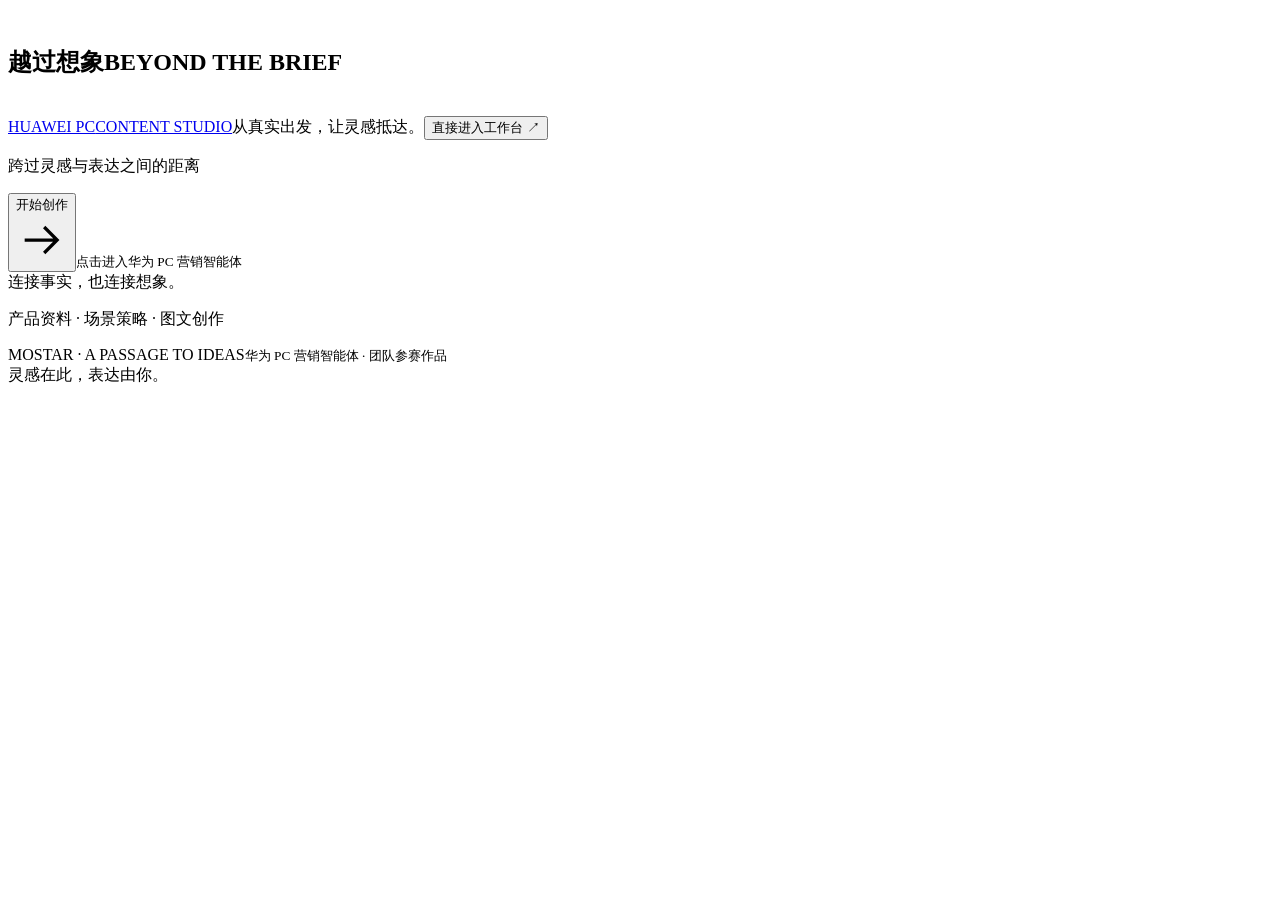
==== commit f3aa13c0: "feat: import marketing agent update" ====
--- a/app/static/index.html
+++ b/app/static/index.html
@@ -8,73 +8,93 @@
   <link rel="icon" href="data:,">
   <link rel="stylesheet" href="/static/style.css">
   <link rel="stylesheet" href="/static/knowledge.css">
-  <link rel="stylesheet" href="/static/semifinal.css">
-  <link rel="stylesheet" href="/static/ui-polish.css">
   <script src="/static/app.js" defer></script>
   <script src="/static/live.js" defer></script>
+<link rel="stylesheet" href="/static/studio.css">
+<link rel="stylesheet" href="/static/portal.css">
+<script src="/static/portal.js" defer></script>
+<link rel="stylesheet" href="/static/feature-deck.css">
+<script src="/static/feature-deck.js" defer></script>
+<link rel="stylesheet" href="/static/product-stage.css">
+<script src="/static/product-stage.js" defer></script>
 </head>
-<body>
+<body class="portal-active">
+<section id="portal" class="portal" aria-label="华为 PC 创作空间入口">
+  <div class="portal-scene" aria-hidden="true">
+    <img class="portal-sky" src="https://motionsites.org/assets/prompt-media/ee40c389c0481c86a909.png" alt="" fetchpriority="high">
+    <img class="portal-glow" src="https://motionsites.org/assets/prompt-media/b5ee731d6c1d435c0267.png" alt="">
+    <img class="portal-town" src="https://motionsites.org/assets/prompt-media/5b16d471b78820601ffb.png" alt="">
+    <h1 class="portal-title">越过想象<span>BEYOND THE BRIEF</span></h1>
+    <img class="portal-bridge" src="https://motionsites.org/assets/prompt-media/9467466de651dd1691cb.png" alt="" fetchpriority="high">
+    <img class="portal-bank portal-bank-left" src="https://motionsites.org/assets/prompt-media/05357f8b7c0b8994b686.png" alt="">
+    <img class="portal-bank portal-bank-right" src="https://motionsites.org/assets/prompt-media/b859e7c694aee8f86cfa.png" alt="">
+    <div class="portal-shade"></div>
+  </div>
+  <header class="portal-header"><a class="portal-wordmark" href="#">HUAWEI PC<span>CONTENT STUDIO</span></a><span class="portal-header-center">从真实出发，让灵感抵达。</span><button id="skip-portal" class="portal-skip">直接进入工作台 <span aria-hidden="true">↗</span></button></header>
+  <div class="portal-invitation"><p>跨过灵感与表达之间的距离</p><button id="enter-portal" class="portal-enter"><span>开始创作</span><svg viewBox="0 0 24 24" fill="none" aria-hidden="true"><path d="M4 12h15m-6-6 6 6-6 6" stroke="currentColor" stroke-width="1.5"/></svg></button><small id="portal-status" role="status">点击进入华为 PC 营销智能体</small></div>
+  <footer class="portal-footer"><div><span>连接事实，也连接想象。</span><p>产品资料 · 场景策略 · 图文创作</p></div><div class="portal-location"><span>MOSTAR · A PASSAGE TO IDEAS</span><small>华为 PC 营销智能体 · 团队参赛作品</small></div><span class="portal-counter">灵感在此，表达由你。</span></footer>
+</section>
+
+<div id="studio-shell" hidden inert><header class="scenic-header">
+  <a class="scenic-brand" href="/" aria-label="返回华为 PC 封面">HUAWEI PC<span>CONTENT STUDIO</span></a>
+  <p>连接事实，也连接想象。</p>
+  <div class="scenic-header-actions"><button class="scenic-link" data-open-feature="connection">连接设置</button><button id="replay-portal" class="scenic-link">返回封面 <span aria-hidden="true">↗</span></button></div>
+</header>
+<section class="feature-navigation" aria-label="工作台功能">
+  <div id="feature-deck" class="feature-deck" role="group" aria-label="横向滚动查找功能，点击卡片展开面板" tabindex="0"></div>
+  <div class="feature-deck-footer"><p>点击卡片打开功能 <span>·</span> 在卡片上滚动鼠标，查找更多</p><div><span id="deck-position" aria-live="polite">1 / 7</span><button id="deck-prev" class="deck-arrow" aria-label="向前查找功能"><svg viewBox="0 0 24 24" fill="none" aria-hidden="true"><path d="m14 6-6 6 6 6"/></svg></button><button id="deck-next" class="deck-arrow" aria-label="向后查找功能"><svg viewBox="0 0 24 24" fill="none" aria-hidden="true"><path d="m10 6 6 6-6 6"/></svg></button></div></div>
+</section>
+<div class="scenic-idle" id="scenic-idle"><span>让想法，在这里发生。</span><p>选择上方功能，开始一段有据可依的创作。</p></div>
+
   <aside class="sidebar">
     <a href="/" class="brand"><span class="brand-symbol">P<span>c</span></span><span>内容工作台<small>PC CONTENT STUDIO</small></span></a>
     <div class="project-tag"><span class="dot"></span> 华为 PC 营销智能体 <span class="tag-arrow">↗</span></div>
     <p class="nav-label">创作空间</p>
     <nav aria-label="主要导航">
-      <button class="nav-item active" data-view="workspace" aria-label="图文创作"><svg class="nav-icon" viewBox="0 0 24 24" aria-hidden="true"><rect x="4" y="3.5" width="16" height="17" rx="2"/><path d="M8 8h8M8 12h8M8 16h5"/></svg><span class="nav-text">图文创作</span></button>
-      <button class="nav-item" data-view="history" aria-label="最近任务"><svg class="nav-icon" viewBox="0 0 24 24" aria-hidden="true"><circle cx="12" cy="12" r="8.5"/><path d="M12 7v5l3.5 2"/></svg><span class="nav-text">最近任务</span><span id="history-count">0</span></button>
-      <button class="nav-item" data-view="connection" aria-label="知识库连接"><svg class="nav-icon" viewBox="0 0 24 24" aria-hidden="true"><path d="M9.5 14.5l-2 2a3.5 3.5 0 0 1-5-5l4-4a3.5 3.5 0 0 1 5 0M14.5 9.5l2-2a3.5 3.5 0 0 1 5 5l-4 4a3.5 3.5 0 0 1-5 0M8 16l8-8"/></svg><span class="nav-text">知识库连接</span><span id="nav-connection" class="status-dot"></span></button>
+      <button class="nav-item active" data-view="workspace"><span>▧</span>图文创作<span class="nav-pill">NEW</span></button>
+      <button class="nav-item" data-view="history"><span>◷</span>最近任务<span id="history-count">0</span></button>
+      <button class="nav-item" data-view="connection"><span>⌘</span>知识库连接<span id="nav-connection" class="status-dot"></span></button>
     </nav>
-    <div class="sidebar-note"><p>先有依据，再有表达。</p></div>
+    <div class="sidebar-note"><div class="note-icon">✳</div><strong>先有依据，再有表达。</strong><p>让同一款产品，在不同场景里<br>说出不同的选择理由。</p></div>
     <div class="sidebar-footer"><span class="avatar">PC</span><div>三人协作 · 参赛开发<small>非华为官方应用</small></div><span class="footer-dot">●</span></div>
   </aside>
 
-  <main class="main">
+  <main id="feature-panel" class="main" aria-labelledby="feature-panel-title"><header id="feature-panel-heading" class="feature-panel-heading"><div><h2 id="feature-panel-title">创作任务</h2><p id="feature-panel-description"></p></div><div><div class="review-actions"><button id="feature-copy" type="button">复制图文</button><button id="feature-export" type="button">导出文件</button></div><button id="new-feature-task" class="new-feature-task" type="button">新建任务</button><button id="close-feature" class="close-feature" type="button" aria-label="收起功能面板"><svg viewBox="0 0 24 24" aria-hidden="true"><path d="m6 6 12 12M6 18 18 6"/></svg></button></div></header>
     <header class="topbar"><div class="breadcrumb">创作空间 <span>/</span> <strong id="page-name">图文创作</strong></div><div class="topbar-right"><span class="build-tag">首版 0.3</span><button id="connection-shortcut" class="connection-chip"><span class="dot amber"></span><span id="top-status">检查本机配置中</span></button></div></header>
 
     <section id="workspace-view" class="view">
-      <div class="page-heading"><div><h1>从真实场景，创作 PC 图文与互动小游戏<span>。</span></h1><details class="creation-trace"><summary><span id="creation-trace">依据会随产品、人群、场景与创作形式更新</span></summary><p id="creation-trace-detail" class="creation-trace-detail"></p></details></div><button id="new-task" class="button secondary" aria-label="新建任务"><span>＋</span></button></div>
-      <div class="workflow" aria-label="当前流程步骤"><div class="workflow-step current"><b>01</b> 需求与场景</div><i></i><div class="workflow-step"><b>02</b> 内容策略</div><i></i><div class="workflow-step"><b>03</b> ima 资料</div><i></i><div class="workflow-step"><b>04</b> 图文草稿</div><i></i><div class="workflow-step"><b>05</b> 核验与交付</div></div>
-      <div class="workspace-grid">
+      <div class="page-heading"><div><div class="eyebrow">CREATE WITH CONTEXT</div><h1>让好产品，遇见对的表达<span>。</span></h1><p>从人群与场景出发，组织一篇有据可依的图文内容。</p></div><button id="new-task" class="button secondary"><span>＋</span> 新建任务</button></div>
+      <div class="workflow" aria-label="创作流程"><div class="workflow-step current"><b>01</b> 需求输入</div><i></i><div class="workflow-step"><b>02</b> 平台策略</div><i></i><div class="workflow-step"><b>03</b> 资料与配图</div><i></i><div class="workflow-step"><b>04</b> 图文预览</div><i></i><div class="workflow-step"><b>05</b> 核验与导出</div></div>
+      <div class="workspace-grid"><section id="feature-empty" class="feature-empty" aria-label="功能使用提示"></section>
         <section class="panel input-panel">
-          <div class="panel-heading"><div><h2>这次，为谁而写？</h2></div><span class="subtle">任务设置</span></div>
+          <div class="panel-heading"><div><span class="section-index">01</span><h2>这次，为谁而写？</h2></div><span class="subtle">任务设置</span></div>
           <div class="mode-switch" aria-label="工作模式"><button class="selected" data-mode="demo">演示预览</button><button data-mode="live">真实图文创作</button></div>
           <div id="mode-note" class="mode-note"><span>◈</span> 当前使用规则示例，不调用模型或真实产品资料。</div>
-          <button id="browse-library" class="library-entry" type="button" hidden>⌘ 浏览知识库目录 <span>→</span></button>
+          <button id="browse-library" class="library-entry" type="button" hidden><svg viewBox="0 0 24 24" fill="none" aria-hidden="true"><path d="M3 7V5a2 2 0 0 1 2-2h5l2 3h7a2 2 0 0 1 2 2v11a2 2 0 0 1-2 2H5a2 2 0 0 1-2-2V7Z"/></svg> 浏览知识库目录 <span>→</span></button>
           <form id="task-form" novalidate>
-            <label for="product">产品型号 <span>*</span></label><input id="product" name="product" value="HUAWEI MateBook 14（鸿蒙版）" placeholder="填写具体型号、系统与销售版本" maxlength="160">
+<div class="source-selector"><label for="creative-source">产品资料来源</label><select id="creative-source"><option value="official">华为官网 · 自动读取原文与图片</option><option value="ima">ima / 已配置的本地资料 · 手动选择</option></select><p>结合本地 v7 知识库的平台与场景指导创作。</p></div>
+<div id="product-stage" class="product-stage" hidden aria-labelledby="product-stage-title"></div>
+            <label for="product">产品型号 <span>*</span></label><input id="product" list="official-product-list" name="product" value="HUAWEI MateBook 14（鸿蒙版）" placeholder="填写具体型号、系统与销售版本" maxlength="160">
             <label>发布平台 <span>*</span></label>
-            <div class="platform-picker" role="group" aria-label="发布平台"><button type="button" class="platform-card selected" data-platform="xiaohongshu"><span class="platform-icon red">小红书</span><strong>小红书</strong><small>场景种草</small></button><button type="button" class="platform-card" data-platform="wechat_article"><span class="platform-icon green">文</span><strong>公众号</strong><small>深入讲述</small></button><button type="button" class="platform-card" data-platform="wechat_moments"><span class="platform-icon blue">◉</span><strong>朋友圈</strong><small>轻量触达</small></button></div>
+            <div class="platform-picker" role="group" aria-label="发布平台"><button type="button" class="platform-card selected" data-platform="xiaohongshu"><span class="platform-icon red">小红书</span><strong>小红书</strong><small>场景种草</small></button><button type="button" class="platform-card" data-platform="wechat_article"><span class="platform-icon green">文</span><strong>公众号</strong><small>深入讲述</small></button><button type="button" class="platform-card" data-platform="wechat_moments"><span class="platform-icon blue"><svg viewBox="0 0 24 24" fill="none" aria-hidden="true"><circle cx="12" cy="12" r="8"/><path d="M6 7h11l-5 13M4 13l9-9 7 10"/></svg></span><strong>朋友圈</strong><small>轻量触达</small></button></div>
             <div class="field-row"><div><label for="audience">目标人群 <span>*</span></label><input id="audience" value="大学新生" placeholder="例如：经常出差的职场人" maxlength="100"></div><div><label for="purchase-stage">购买阶段</label><select id="purchase-stage"><option>了解与比较</option><option>准备购买</option><option>到店体验</option><option>换机评估</option></select></div></div>
             <label for="scenario">使用场景 <span>*</span></label><textarea id="scenario" rows="3" placeholder="希望解决什么问题？在哪里、如何使用？" maxlength="1000">开学购机，兼顾课堂学习、宿舍整理资料和日常携带。</textarea>
             <label for="goal">内容目标 <span>*</span></label><select id="goal"><option>帮助判断是否适合，引导到店体验</option><option>建立产品认知，吸引进一步咨询</option><option>解释使用场景，帮助比较选择</option><option>提供一个明确的到店体验理由</option></select>
-            <div class="format-picker" role="group" aria-label="广告创意形式"><span>创作形式</span><div>
-              <button type="button" class="selected" data-format="editorial" aria-pressed="true"><svg viewBox="0 0 24 24" aria-hidden="true"><rect x="4" y="3.5" width="16" height="17" rx="2"/><path d="M8 8h8M8 12h8M8 16h5"/></svg><span><strong>场景图文</strong><small>平台草稿 · 图片规划</small></span></button>
-              <button type="button" data-format="game" aria-pressed="false"><svg viewBox="0 0 24 24" aria-hidden="true"><path d="M8.1 8h7.8a4.2 4.2 0 0 1 4.1 3.3l1 4.5a2.1 2.1 0 0 1-3.5 2l-2.2-2H8.7l-2.2 2a2.1 2.1 0 0 1-3.5-2l1-4.5A4.2 4.2 0 0 1 8.1 8Z"/><path d="M8 11v4M6 13h4M15.5 12h.01M18 14h.01"/></svg><span><strong>互动小游戏</strong><small>原创 IP · 场景挑战</small></span></button>
-            </div><p id="format-note">标准图文草稿</p></div>
-            <div class="quick-start"><span>复赛对比任务 · 一键填入</span><div><button type="button" data-preset="campus">开学 · 小红书</button><button type="button" data-preset="office">差旅 · 公众号</button><button type="button" data-preset="store">到店 · 朋友圈</button></div></div>
-            <details class="more-scenarios"><summary>更多场景 · 创作、家庭、企业与新品</summary><div><button type="button" data-preset="creator">内容创作</button><button type="button" data-preset="family">家庭换新</button><button type="button" data-preset="enterprise">企业采购</button><button type="button" data-preset="launch">新品了解</button><button type="button" data-preset="holiday">节日送礼</button></div></details>
-            <div id="form-message" class="form-message" role="status" tabindex="-1" hidden></div>
-            <button id="generate" class="button primary generate" type="submit"><span class="generate-mark" aria-hidden="true">＋</span><span id="generate-label">生成演示预览</span><span class="button-arrow">→</span></button>
-            <p class="form-footnote" id="form-footnote">演示稿包含占位内容，需要接入 ima 与模型后才能正式生成。任务草稿仅保存在当前浏览器。</p>
+            <div class="quick-start"><span>快速填入场景</span><div><button type="button" data-preset="campus">↗ 开学购机</button><button type="button" data-preset="office">↗ 移动办公</button><button type="button" data-preset="store">↗ 门店到访</button></div></div>
+            <div id="form-message" class="form-message" role="status" hidden></div>
+            <button id="generate" class="button primary generate" type="submit"><svg class="generate-icon" viewBox="0 0 24 24" fill="none" aria-hidden="true"><path d="m4 20 12-12 4 4L8 24M16 3v-2M22 8h2M4 5h4M6 3v4"/></svg><span id="generate-label">生成演示预览</span><span class="button-arrow">→</span></button>
+            <p class="form-footnote" id="form-footnote">演示稿包含占位内容，需要接入 ima 与模型后才能正式生成。</p>
           </form>
         </section>
 
         <section class="panel result-panel">
-          <div class="result-top"><div class="result-tabs" role="tablist"><button class="active" data-tab="preview" role="tab" aria-selected="true">图文草稿</button><button data-tab="strategy" role="tab" aria-selected="false">策略拆解</button><button data-tab="evidence" role="tab" aria-selected="false">来源与图片</button><button data-tab="review" role="tab" aria-selected="false">审校清单<span id="review-count" class="small-count" hidden></span></button></div><span id="result-state" class="result-state" role="status" aria-live="polite">等待任务</span></div>
-          <div id="task-stale-notice" class="task-stale-notice" role="status" hidden></div>
-          <div id="empty-state" class="empty-state">
-            <div class="empty-state-head"><div><span class="empty-state-label">创作画布</span><h2>一份任务，两种表达。</h2><p>选择下方场景，先看内容如何成形。当前画面是创意示意，不是生成结果。</p></div><span class="empty-state-wait"><i></i>等待任务</span></div>
-            <div class="empty-showcase" aria-label="图文与互动小游戏的创作示意">
-              <article class="showcase-piece showcase-editorial"><div class="showcase-piece-top"><span class="showcase-kind">场景图文</span><span>小红书 · 示例构图</span></div><div class="showcase-editorial-art"><div class="showcase-window"><i></i><i></i><i></i></div><span class="showcase-kicker">开学第一周</span><strong>把忙乱的<br>开学日常，<br>理出自己的节奏。</strong><span class="showcase-photo-note">创意排版示意 · 非产品实拍</span></div><div class="showcase-piece-foot"><span>平台语气</span><span>内容结构</span><span>图片计划</span></div></article>
-              <article class="showcase-piece showcase-game"><div class="showcase-piece-top"><span class="showcase-kind">互动小游戏</span><span>小P · 三连选择</span></div><div class="showcase-game-art"><div class="showcase-mascot" aria-hidden="true"><svg viewBox="0 0 64 64"><path d="M13 25c0-8 7-14 19-14s19 6 19 14v15c0 7-8 13-19 13S13 47 13 40V25Z"/><path d="M20 29h.5M43.5 29h.5M25 38c4 4 10 4 14 0"/><path d="M32 11V5M8 33H4m56 0h-4"/></svg></div><span class="showcase-kicker">校园事件 · 最终稿分身术</span><strong>“真最终版”在群里，<br>先做哪一步？</strong><div class="showcase-choice"><span>找协作者确认，再核对内容</span><b>示例选项</b></div><span class="showcase-photo-note">开发演示题目 · 不含产品卖点</span></div><div class="showcase-piece-foot"><span>原创角色</span><span>场景事件</span><span>称号收集</span></div></article>
-            </div>
-            <div class="quick-cases"><div class="quick-cases-heading"><strong>从复赛场景开始</strong><span>点击即可生成规则演示</span></div><div><button type="button" data-run-preset="campus"><strong>开学购机</strong><span>大学新生 · 小红书</span><i aria-hidden="true">↗</i></button><button type="button" data-run-preset="office"><strong>差旅办公</strong><span>移动办公 · 公众号</span><i aria-hidden="true">↗</i></button><button type="button" data-run-preset="store"><strong>门店到访</strong><span>到店体验 · 朋友圈</span><i aria-hidden="true">↗</i></button></div></div>
-          </div>
+          <div class="result-top"><div class="result-tabs" role="tablist"><button class="active" data-tab="preview" role="tab" aria-selected="true">图文预览</button><button data-tab="strategy" role="tab" aria-selected="false">内容策略</button><button data-tab="evidence" role="tab" aria-selected="false">资料依据</button><button data-tab="review" role="tab" aria-selected="false">核验结果<span id="review-count" class="small-count" hidden></span></button></div><span id="result-state" class="result-state">等待任务</span></div>
+          <div id="empty-state" class="empty-state"><div class="empty-art"><img src="/static/illustration.svg" alt="笔记本电脑与图文内容的抽象示意图"></div><div class="eyebrow">EVERY GOOD STORY STARTS WITH A NEED</div><h2>一篇好内容，从理解需求开始。</h2><p>在左侧描述人群与场景，选择发布平台。<br>先看内容策略，再决定如何表达。</p><div class="empty-features"><span>◈ 场景驱动</span><span>⌑ 图文协同</span><span>✓ 依据可查</span></div><button id="try-demo" class="text-button">试一下开学购机场景 <span>↗</span></button></div>
           <div id="result-content" hidden>
             <div id="demo-banner" class="demo-banner"><span>◈</span><div><strong>演示预览 · 待接入真实资料</strong><span>文案由规则组织，配图为构图示意；未调用模型，不可作为发布稿。</span></div></div>
             <div id="preview-tab" class="tab-content">
-              <div class="preview-toolbar"><span id="preview-platform" class="preview-platform">小红书 · 图文草稿</span><div><button id="copy-game-script" class="small-button" hidden>复制玩法脚本</button><button id="edit-article" class="small-button">编辑文案</button><button id="copy-article" class="small-button">复制</button><button id="export-md" class="small-button">导出</button></div></div>
-              <section id="game-ad-preview" class="game-ad" data-ui="game-ad" aria-live="polite" hidden></section>
-              <article class="article-preview"><div class="article-meta"><span class="article-avatar">PC</span><div><strong>PC 场景内容笔记</strong><small>工作台演示 · 非真实体验</small></div><span id="article-image-count" class="article-image-count"></span></div><div class="cover-preview"><img src="/static/illustration.svg" alt="通用电脑构图示意，不代表实际产品"><div class="cover-text"><span id="cover-audience">校园新开始</span><strong>先看你的日常，<br>再选适合的电脑。</strong><small>构图示意 · 待替换 ima 图片</small></div></div><div class="article-copy"><h2 id="article-title"></h2><p id="article-lead" class="article-lead"></p><div id="article-body" class="article-body"></div><div id="article-images" class="inline-images"></div><p id="article-cta" class="article-cta"></p><div id="article-tags" class="article-tags"></div></div></article>
+              <div class="preview-toolbar"><span id="preview-platform" class="preview-platform">小红书 · 图文草稿</span><div><button id="edit-article" class="small-button">✎ 编辑文案</button><button id="copy-article" class="small-button">▣ 复制</button><button id="export-md" class="small-button">↓ 导出</button></div></div>
+              <article class="article-preview"><div class="article-meta"><span class="article-avatar">PC</span><div><strong>PC 场景内容笔记</strong><small>工作台演示 · 非真实体验</small></div><span id="article-image-count" class="article-image-count"></span></div><div class="cover-preview"><img src="/static/illustration.svg" alt="通用电脑构图示意，不代表实际产品"><div class="cover-text"><span id="cover-audience">校园新开始</span><strong>先看你的日常，<br>再选适合的电脑。</strong><small>构图示意 · 待替换 ima 图片</small></div><span class="cover-label">DEMO ONLY</span></div><div class="article-copy"><h2 id="article-title"></h2><p id="article-lead" class="article-lead"></p><div id="article-body" class="article-body"></div><div id="article-images" class="inline-images"></div><p id="article-cta" class="article-cta"></p><div id="article-tags" class="article-tags"></div></div></article>
               <div id="edit-panel" class="edit-panel" hidden><h3>编辑草稿</h3><label for="edit-title">标题</label><input id="edit-title" maxlength="300"><label for="edit-body">正文</label><textarea id="edit-body" rows="12" maxlength="20000"></textarea><label for="edit-cta">行动引导</label><input id="edit-cta" maxlength="1000"><div class="edit-actions"><button id="cancel-edit" class="button secondary">取消</button><button id="save-edit" class="button primary">保存并重新检查</button></div></div>
             </div>
             <div id="strategy-tab" class="tab-content detail-tab" hidden></div>
@@ -87,11 +107,13 @@
       <div class="workspace-footer"><span><span class="dot"></span> 先核实产品与图片，再把内容交给读者。</span><span>本机工作台 · 凭证不在页面显示</span></div>
     </section>
 
-    <section id="history-view" class="view" hidden><div class="page-heading"><div><h1>最近任务<span>。</span></h1><p>演示任务只保存在当前浏览器，最多保留 10 条。</p></div><button id="clear-history" class="button secondary">清空记录</button></div><div id="history-list" class="history-list"></div></section>
+    <section id="history-view" class="view" hidden><div class="page-heading"><div><div class="eyebrow">YOUR RECENT WORK</div><h1>最近任务<span>。</span></h1><p>演示任务只保存在当前浏览器，最多保留 10 条。</p></div><button id="clear-history" class="button secondary">清空记录</button></div><div id="history-list" class="history-list"></div></section>
 
-    <section id="connection-view" class="view" hidden><div class="page-heading"><div><h1>让内容，连接真实依据<span>。</span></h1><p>检查本机环境，再确认指定共享知识库是否可访问。</p></div><button id="refresh-status" class="button secondary">↻ 刷新配置状态</button></div><div class="connection-grid"><section class="panel connection-panel"><h2>本机连接配置</h2><p class="subtle">凭证由本机配置读取，页面只显示是否就绪。</p><div id="config-checks"></div><label for="kb-name">共享知识库名称</label><input id="kb-name" value="任德耀新建华为PC知识库" maxlength="200"><button id="probe-connection" class="button primary" disabled>检查共享库连接 <span>→</span></button><p id="ima-probe-note" class="model-probe-note" role="status" hidden></p><div id="probe-result" class="connection-result" role="status"></div><button id="probe-model" class="button secondary model-probe-button" disabled>测试图文模型连接 <span>→</span></button><p class="model-probe-note">测试仅发送最小 JSON，不会附带任务资料或图片。</p><div id="model-probe-result" class="connection-result" role="status"></div></section><section class="panel connection-guide"><div class="guide-symbol">⌘</div><h2>完成四步再开始真实创作</h2><ol><li><strong>用同一账号加入共享库</strong><p>扫描赛题手册第 7 页二维码，确认共享库出现在 ima 中。</p></li><li><strong>配置 ima 访问</strong><p>在官方接口页获取 Client ID 与 API Key；项目已连接本机 ima 技能脚本。凭证保存在仓库根目录的 .env，不要发到聊天或提交到 Git。</p><a class="guide-link" href="https://ima.qq.com/agent-interface" target="_blank" rel="noopener noreferrer">打开 ima 官方接口页 ↗</a></li><li><strong>配置图文模型</strong><p>DeepSeek V4.1 Flash 的官方 API 配置为 LLM_BASE_URL=https://api.deepseek.com、LLM_MODEL=deepseek-flash；本机已启用 JSON 输出模式。API Key 只在本机 .env 填写。</p></li><li><strong>重启并检查连接</strong><p>重启工作台，刷新本页状态，再测试模型和共享库。连通后切到“真实资料创作”。</p></li></ol><div class="guide-note">已支持真实搜索、目录浏览、原文与图片预览，以及批量读取选中资料。已支持原文提取、图文生成、单独模型核验与按意见重写；发布前请人工复核。</div></section></div></section>
+    <section id="connection-view" class="view" hidden><div class="page-heading"><div><div class="eyebrow">A FOUNDATION OF FACTS</div><h1>让内容，连接真实依据<span>。</span></h1><p>检查本机环境，再确认指定共享知识库是否可访问。</p></div><button id="refresh-status" class="button secondary">↻ 刷新配置状态</button></div><div class="connection-grid"><section class="panel connection-panel"><h2>本机连接配置</h2><p class="subtle">凭证由本机配置读取，页面只显示是否就绪。</p><div id="config-checks"></div><label for="kb-name">共享知识库名称</label><input id="kb-name" value="任德耀新建华为PC知识库" maxlength="200"><button id="probe-connection" class="button primary">检查共享库连接 <span>→</span></button><div id="probe-result" class="connection-result" role="status"></div></section><section class="panel connection-guide"><div class="guide-symbol">⌘</div><h2>开始前，完成这三步</h2><ol><li><strong>用同一账号加入共享库</strong><p>扫描赛题手册第 7 页二维码，确认共享库出现在 ima 中。</p></li><li><strong>在本机配置凭证</strong><p>Client ID、API Key 和官方脚本路径保存在仓库的 .env 文件中。修改后需重启工作台。</p></li><li><strong>检查连接，再搜索产品</strong><p>共享库可访问后，在创作页切换“真实资料检索”，检索具体型号。</p></li></ol><div class="guide-note">已支持真实搜索、目录浏览、原文与图片预览，以及批量读取选中资料。已支持原文提取、图文生成、单独模型核验与按意见重写；发布前请人工复核。</div></section></div></section>
     <dialog id="resource-dialog" class="resource-dialog"><div class="resource-header"><div><span class="source-label real">ima 真实资料</span><h2 id="resource-title"></h2></div><button id="close-resource" class="dialog-close" aria-label="关闭资料">×</button></div><div id="resource-source" class="resource-source"></div><div id="resource-body" class="resource-body"></div><div class="resource-footer"><span>仅从知识库读取，不代表已完成产品语义核验。</span><div><button id="copy-resource" class="button secondary">复制原文</button><button id="select-resource" class="button primary">加入资料篮</button></div></div></dialog>
     <div id="toast" class="toast" role="status" hidden></div>
   </main>
+</div>
+<datalist id="official-product-list"></datalist>
 </body>
 </html>
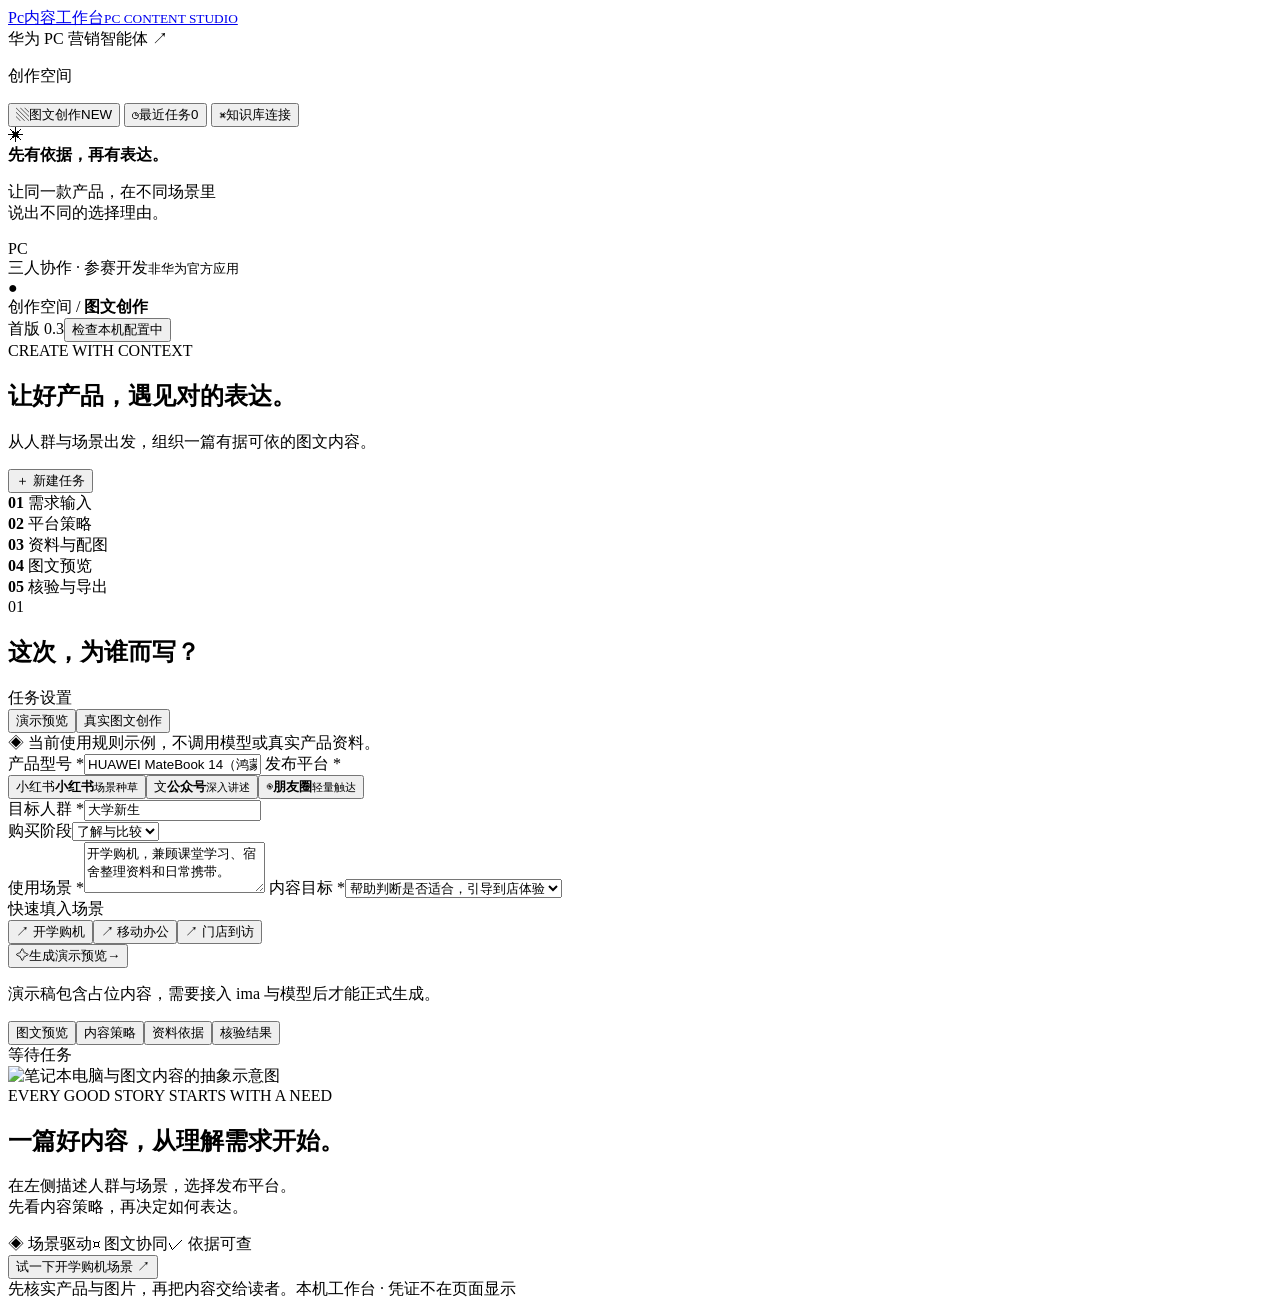
==== commit bb1e7d60: "Revert "feat: import marketing agent update" This reverts commit f3aa13c077460504eb46a9ded95bd72d5af" ====
--- a/app/static/index.html
+++ b/app/static/index.html
@@ -10,42 +10,8 @@
   <link rel="stylesheet" href="/static/knowledge.css">
   <script src="/static/app.js" defer></script>
   <script src="/static/live.js" defer></script>
-<link rel="stylesheet" href="/static/studio.css">
-<link rel="stylesheet" href="/static/portal.css">
-<script src="/static/portal.js" defer></script>
-<link rel="stylesheet" href="/static/feature-deck.css">
-<script src="/static/feature-deck.js" defer></script>
-<link rel="stylesheet" href="/static/product-stage.css">
-<script src="/static/product-stage.js" defer></script>
 </head>
-<body class="portal-active">
-<section id="portal" class="portal" aria-label="华为 PC 创作空间入口">
-  <div class="portal-scene" aria-hidden="true">
-    <img class="portal-sky" src="https://motionsites.org/assets/prompt-media/ee40c389c0481c86a909.png" alt="" fetchpriority="high">
-    <img class="portal-glow" src="https://motionsites.org/assets/prompt-media/b5ee731d6c1d435c0267.png" alt="">
-    <img class="portal-town" src="https://motionsites.org/assets/prompt-media/5b16d471b78820601ffb.png" alt="">
-    <h1 class="portal-title">越过想象<span>BEYOND THE BRIEF</span></h1>
-    <img class="portal-bridge" src="https://motionsites.org/assets/prompt-media/9467466de651dd1691cb.png" alt="" fetchpriority="high">
-    <img class="portal-bank portal-bank-left" src="https://motionsites.org/assets/prompt-media/05357f8b7c0b8994b686.png" alt="">
-    <img class="portal-bank portal-bank-right" src="https://motionsites.org/assets/prompt-media/b859e7c694aee8f86cfa.png" alt="">
-    <div class="portal-shade"></div>
-  </div>
-  <header class="portal-header"><a class="portal-wordmark" href="#">HUAWEI PC<span>CONTENT STUDIO</span></a><span class="portal-header-center">从真实出发，让灵感抵达。</span><button id="skip-portal" class="portal-skip">直接进入工作台 <span aria-hidden="true">↗</span></button></header>
-  <div class="portal-invitation"><p>跨过灵感与表达之间的距离</p><button id="enter-portal" class="portal-enter"><span>开始创作</span><svg viewBox="0 0 24 24" fill="none" aria-hidden="true"><path d="M4 12h15m-6-6 6 6-6 6" stroke="currentColor" stroke-width="1.5"/></svg></button><small id="portal-status" role="status">点击进入华为 PC 营销智能体</small></div>
-  <footer class="portal-footer"><div><span>连接事实，也连接想象。</span><p>产品资料 · 场景策略 · 图文创作</p></div><div class="portal-location"><span>MOSTAR · A PASSAGE TO IDEAS</span><small>华为 PC 营销智能体 · 团队参赛作品</small></div><span class="portal-counter">灵感在此，表达由你。</span></footer>
-</section>
-
-<div id="studio-shell" hidden inert><header class="scenic-header">
-  <a class="scenic-brand" href="/" aria-label="返回华为 PC 封面">HUAWEI PC<span>CONTENT STUDIO</span></a>
-  <p>连接事实，也连接想象。</p>
-  <div class="scenic-header-actions"><button class="scenic-link" data-open-feature="connection">连接设置</button><button id="replay-portal" class="scenic-link">返回封面 <span aria-hidden="true">↗</span></button></div>
-</header>
-<section class="feature-navigation" aria-label="工作台功能">
-  <div id="feature-deck" class="feature-deck" role="group" aria-label="横向滚动查找功能，点击卡片展开面板" tabindex="0"></div>
-  <div class="feature-deck-footer"><p>点击卡片打开功能 <span>·</span> 在卡片上滚动鼠标，查找更多</p><div><span id="deck-position" aria-live="polite">1 / 7</span><button id="deck-prev" class="deck-arrow" aria-label="向前查找功能"><svg viewBox="0 0 24 24" fill="none" aria-hidden="true"><path d="m14 6-6 6 6 6"/></svg></button><button id="deck-next" class="deck-arrow" aria-label="向后查找功能"><svg viewBox="0 0 24 24" fill="none" aria-hidden="true"><path d="m10 6 6 6-6 6"/></svg></button></div></div>
-</section>
-<div class="scenic-idle" id="scenic-idle"><span>让想法，在这里发生。</span><p>选择上方功能，开始一段有据可依的创作。</p></div>
-
+<body>
   <aside class="sidebar">
     <a href="/" class="brand"><span class="brand-symbol">P<span>c</span></span><span>内容工作台<small>PC CONTENT STUDIO</small></span></a>
     <div class="project-tag"><span class="dot"></span> 华为 PC 营销智能体 <span class="tag-arrow">↗</span></div>
@@ -59,30 +25,28 @@
     <div class="sidebar-footer"><span class="avatar">PC</span><div>三人协作 · 参赛开发<small>非华为官方应用</small></div><span class="footer-dot">●</span></div>
   </aside>
 
-  <main id="feature-panel" class="main" aria-labelledby="feature-panel-title"><header id="feature-panel-heading" class="feature-panel-heading"><div><h2 id="feature-panel-title">创作任务</h2><p id="feature-panel-description"></p></div><div><div class="review-actions"><button id="feature-copy" type="button">复制图文</button><button id="feature-export" type="button">导出文件</button></div><button id="new-feature-task" class="new-feature-task" type="button">新建任务</button><button id="close-feature" class="close-feature" type="button" aria-label="收起功能面板"><svg viewBox="0 0 24 24" aria-hidden="true"><path d="m6 6 12 12M6 18 18 6"/></svg></button></div></header>
+  <main class="main">
     <header class="topbar"><div class="breadcrumb">创作空间 <span>/</span> <strong id="page-name">图文创作</strong></div><div class="topbar-right"><span class="build-tag">首版 0.3</span><button id="connection-shortcut" class="connection-chip"><span class="dot amber"></span><span id="top-status">检查本机配置中</span></button></div></header>
 
     <section id="workspace-view" class="view">
       <div class="page-heading"><div><div class="eyebrow">CREATE WITH CONTEXT</div><h1>让好产品，遇见对的表达<span>。</span></h1><p>从人群与场景出发，组织一篇有据可依的图文内容。</p></div><button id="new-task" class="button secondary"><span>＋</span> 新建任务</button></div>
       <div class="workflow" aria-label="创作流程"><div class="workflow-step current"><b>01</b> 需求输入</div><i></i><div class="workflow-step"><b>02</b> 平台策略</div><i></i><div class="workflow-step"><b>03</b> 资料与配图</div><i></i><div class="workflow-step"><b>04</b> 图文预览</div><i></i><div class="workflow-step"><b>05</b> 核验与导出</div></div>
-      <div class="workspace-grid"><section id="feature-empty" class="feature-empty" aria-label="功能使用提示"></section>
+      <div class="workspace-grid">
         <section class="panel input-panel">
           <div class="panel-heading"><div><span class="section-index">01</span><h2>这次，为谁而写？</h2></div><span class="subtle">任务设置</span></div>
           <div class="mode-switch" aria-label="工作模式"><button class="selected" data-mode="demo">演示预览</button><button data-mode="live">真实图文创作</button></div>
           <div id="mode-note" class="mode-note"><span>◈</span> 当前使用规则示例，不调用模型或真实产品资料。</div>
-          <button id="browse-library" class="library-entry" type="button" hidden><svg viewBox="0 0 24 24" fill="none" aria-hidden="true"><path d="M3 7V5a2 2 0 0 1 2-2h5l2 3h7a2 2 0 0 1 2 2v11a2 2 0 0 1-2 2H5a2 2 0 0 1-2-2V7Z"/></svg> 浏览知识库目录 <span>→</span></button>
+          <button id="browse-library" class="library-entry" type="button" hidden>⌘ 浏览知识库目录 <span>→</span></button>
           <form id="task-form" novalidate>
-<div class="source-selector"><label for="creative-source">产品资料来源</label><select id="creative-source"><option value="official">华为官网 · 自动读取原文与图片</option><option value="ima">ima / 已配置的本地资料 · 手动选择</option></select><p>结合本地 v7 知识库的平台与场景指导创作。</p></div>
-<div id="product-stage" class="product-stage" hidden aria-labelledby="product-stage-title"></div>
-            <label for="product">产品型号 <span>*</span></label><input id="product" list="official-product-list" name="product" value="HUAWEI MateBook 14（鸿蒙版）" placeholder="填写具体型号、系统与销售版本" maxlength="160">
+            <label for="product">产品型号 <span>*</span></label><input id="product" name="product" value="HUAWEI MateBook 14（鸿蒙版）" placeholder="填写具体型号、系统与销售版本" maxlength="160">
             <label>发布平台 <span>*</span></label>
-            <div class="platform-picker" role="group" aria-label="发布平台"><button type="button" class="platform-card selected" data-platform="xiaohongshu"><span class="platform-icon red">小红书</span><strong>小红书</strong><small>场景种草</small></button><button type="button" class="platform-card" data-platform="wechat_article"><span class="platform-icon green">文</span><strong>公众号</strong><small>深入讲述</small></button><button type="button" class="platform-card" data-platform="wechat_moments"><span class="platform-icon blue"><svg viewBox="0 0 24 24" fill="none" aria-hidden="true"><circle cx="12" cy="12" r="8"/><path d="M6 7h11l-5 13M4 13l9-9 7 10"/></svg></span><strong>朋友圈</strong><small>轻量触达</small></button></div>
+            <div class="platform-picker" role="group" aria-label="发布平台"><button type="button" class="platform-card selected" data-platform="xiaohongshu"><span class="platform-icon red">小红书</span><strong>小红书</strong><small>场景种草</small></button><button type="button" class="platform-card" data-platform="wechat_article"><span class="platform-icon green">文</span><strong>公众号</strong><small>深入讲述</small></button><button type="button" class="platform-card" data-platform="wechat_moments"><span class="platform-icon blue">◉</span><strong>朋友圈</strong><small>轻量触达</small></button></div>
             <div class="field-row"><div><label for="audience">目标人群 <span>*</span></label><input id="audience" value="大学新生" placeholder="例如：经常出差的职场人" maxlength="100"></div><div><label for="purchase-stage">购买阶段</label><select id="purchase-stage"><option>了解与比较</option><option>准备购买</option><option>到店体验</option><option>换机评估</option></select></div></div>
             <label for="scenario">使用场景 <span>*</span></label><textarea id="scenario" rows="3" placeholder="希望解决什么问题？在哪里、如何使用？" maxlength="1000">开学购机，兼顾课堂学习、宿舍整理资料和日常携带。</textarea>
             <label for="goal">内容目标 <span>*</span></label><select id="goal"><option>帮助判断是否适合，引导到店体验</option><option>建立产品认知，吸引进一步咨询</option><option>解释使用场景，帮助比较选择</option><option>提供一个明确的到店体验理由</option></select>
             <div class="quick-start"><span>快速填入场景</span><div><button type="button" data-preset="campus">↗ 开学购机</button><button type="button" data-preset="office">↗ 移动办公</button><button type="button" data-preset="store">↗ 门店到访</button></div></div>
             <div id="form-message" class="form-message" role="status" hidden></div>
-            <button id="generate" class="button primary generate" type="submit"><svg class="generate-icon" viewBox="0 0 24 24" fill="none" aria-hidden="true"><path d="m4 20 12-12 4 4L8 24M16 3v-2M22 8h2M4 5h4M6 3v4"/></svg><span id="generate-label">生成演示预览</span><span class="button-arrow">→</span></button>
+            <button id="generate" class="button primary generate" type="submit"><span>✧</span><span id="generate-label">生成演示预览</span><span class="button-arrow">→</span></button>
             <p class="form-footnote" id="form-footnote">演示稿包含占位内容，需要接入 ima 与模型后才能正式生成。</p>
           </form>
         </section>
@@ -113,7 +77,5 @@
     <dialog id="resource-dialog" class="resource-dialog"><div class="resource-header"><div><span class="source-label real">ima 真实资料</span><h2 id="resource-title"></h2></div><button id="close-resource" class="dialog-close" aria-label="关闭资料">×</button></div><div id="resource-source" class="resource-source"></div><div id="resource-body" class="resource-body"></div><div class="resource-footer"><span>仅从知识库读取，不代表已完成产品语义核验。</span><div><button id="copy-resource" class="button secondary">复制原文</button><button id="select-resource" class="button primary">加入资料篮</button></div></div></dialog>
     <div id="toast" class="toast" role="status" hidden></div>
   </main>
-</div>
-<datalist id="official-product-list"></datalist>
 </body>
 </html>
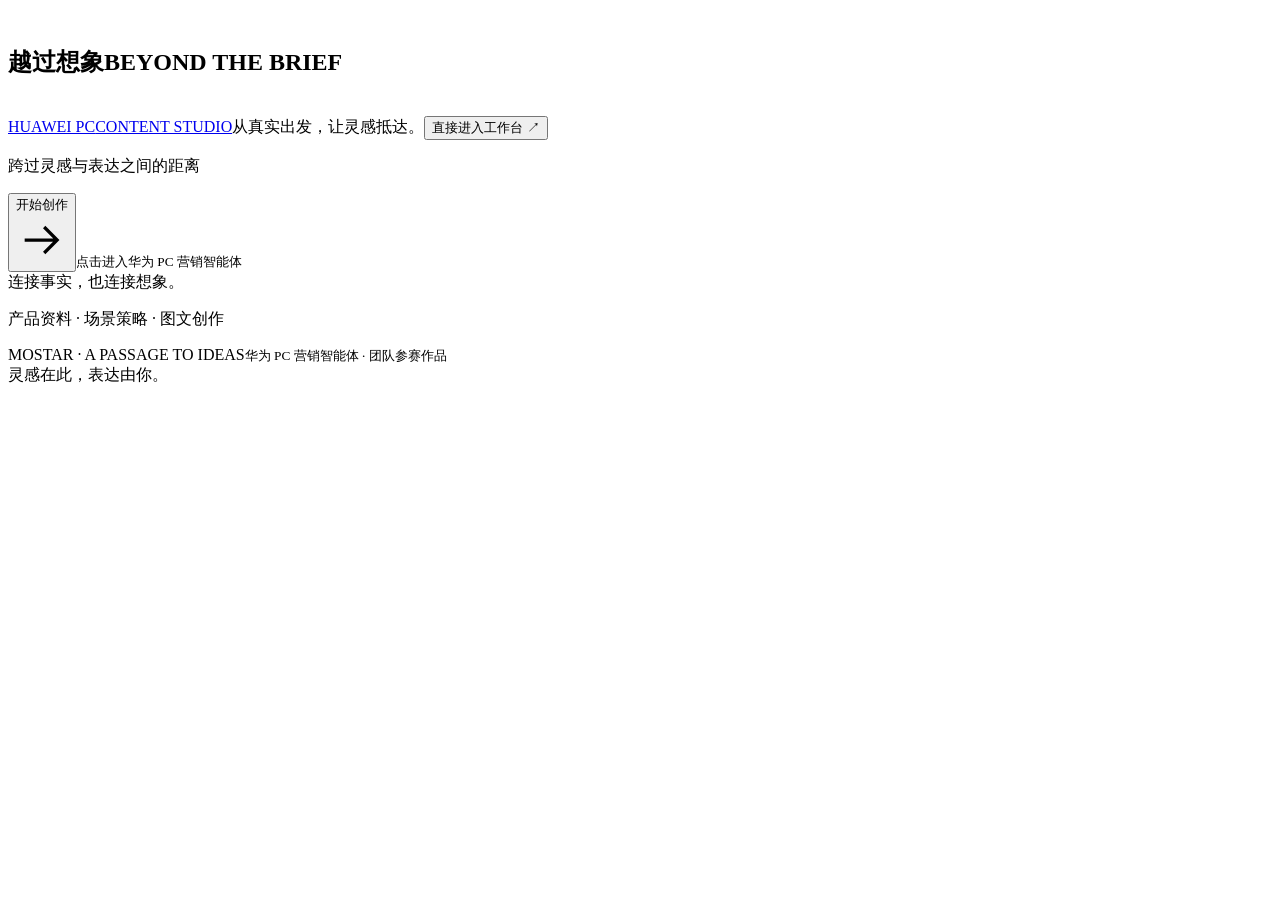
==== commit 89a68b8e: "feat: publish scenic studio and grounded image review workflow" ====
--- a/app/static/index.html
+++ b/app/static/index.html
@@ -5,13 +5,52 @@
   <meta name="viewport" content="width=device-width, initial-scale=1.0">
   <meta name="color-scheme" content="light">
   <title>华为 PC · 内容工作台</title>
+  <script src="launch-guard.js"></script>
   <link rel="icon" href="data:,">
   <link rel="stylesheet" href="/static/style.css">
   <link rel="stylesheet" href="/static/knowledge.css">
   <script src="/static/app.js" defer></script>
+  <link rel="stylesheet" href="/static/generation-progress.css">
+  <script src="/static/generation-progress.js" defer></script>
   <script src="/static/live.js" defer></script>
+<link rel="stylesheet" href="/static/studio.css">
+<link rel="stylesheet" href="/static/portal.css">
+<script src="/static/portal.js" defer></script>
+<link rel="stylesheet" href="/static/feature-deck.css">
+<script src="/static/feature-deck.js" defer></script>
+<link rel="stylesheet" href="/static/product-stage.css">
+<script src="/static/product-stage.js" defer></script>
+<link rel="stylesheet" href="/static/image-studio.css">
+<script src="/static/image-studio.js" defer></script>
 </head>
-<body>
+<body class="portal-active">
+<section id="portal" class="portal" aria-label="华为 PC 创作空间入口">
+  <div class="portal-scene" aria-hidden="true">
+    <img class="portal-sky" src="https://motionsites.org/assets/prompt-media/ee40c389c0481c86a909.png" alt="" fetchpriority="high">
+    <img class="portal-glow" src="https://motionsites.org/assets/prompt-media/b5ee731d6c1d435c0267.png" alt="">
+    <img class="portal-town" src="https://motionsites.org/assets/prompt-media/5b16d471b78820601ffb.png" alt="">
+    <h1 class="portal-title">越过想象<span>BEYOND THE BRIEF</span></h1>
+    <img class="portal-bridge" src="https://motionsites.org/assets/prompt-media/9467466de651dd1691cb.png" alt="" fetchpriority="high">
+    <img class="portal-bank portal-bank-left" src="https://motionsites.org/assets/prompt-media/05357f8b7c0b8994b686.png" alt="">
+    <img class="portal-bank portal-bank-right" src="https://motionsites.org/assets/prompt-media/b859e7c694aee8f86cfa.png" alt="">
+    <div class="portal-shade"></div>
+  </div>
+  <header class="portal-header"><a class="portal-wordmark" href="#">HUAWEI PC<span>CONTENT STUDIO</span></a><span class="portal-header-center">从真实出发，让灵感抵达。</span><button id="skip-portal" class="portal-skip">直接进入工作台 <span aria-hidden="true">↗</span></button></header>
+  <div class="portal-invitation"><p>跨过灵感与表达之间的距离</p><button id="enter-portal" class="portal-enter"><span>开始创作</span><svg viewBox="0 0 24 24" fill="none" aria-hidden="true"><path d="M4 12h15m-6-6 6 6-6 6" stroke="currentColor" stroke-width="1.5"/></svg></button><small id="portal-status" role="status">点击进入华为 PC 营销智能体</small></div>
+  <footer class="portal-footer"><div><span>连接事实，也连接想象。</span><p>产品资料 · 场景策略 · 图文创作</p></div><div class="portal-location"><span>MOSTAR · A PASSAGE TO IDEAS</span><small>华为 PC 营销智能体 · 团队参赛作品</small></div><span class="portal-counter">灵感在此，表达由你。</span></footer>
+</section>
+
+<div id="studio-shell" hidden inert><header class="scenic-header">
+  <a class="scenic-brand" href="/" aria-label="返回华为 PC 封面">HUAWEI PC<span>CONTENT STUDIO</span></a>
+  <p>连接事实，也连接想象。</p>
+  <div class="scenic-header-actions"><button class="scenic-link" data-open-feature="connection">连接设置</button><button id="replay-portal" class="scenic-link">返回封面 <span aria-hidden="true">↗</span></button></div>
+</header>
+<section class="feature-navigation" aria-label="工作台功能">
+  <div id="feature-deck" class="feature-deck" role="group" aria-label="横向滚动查找功能，点击卡片展开面板" tabindex="0"></div>
+  <div class="feature-deck-footer"><p>点击卡片打开功能 <span>·</span> 在卡片上滚动鼠标，查找更多</p><div><span id="deck-position" aria-live="polite">1 / 7</span><button id="deck-prev" class="deck-arrow" aria-label="向前查找功能"><svg viewBox="0 0 24 24" fill="none" aria-hidden="true"><path d="m14 6-6 6 6 6"/></svg></button><button id="deck-next" class="deck-arrow" aria-label="向后查找功能"><svg viewBox="0 0 24 24" fill="none" aria-hidden="true"><path d="m10 6 6 6-6 6"/></svg></button></div></div>
+</section>
+<div class="scenic-idle" id="scenic-idle"><span>让想法，在这里发生。</span><p>选择上方功能，开始一段有据可依的创作。</p></div>
+
   <aside class="sidebar">
     <a href="/" class="brand"><span class="brand-symbol">P<span>c</span></span><span>内容工作台<small>PC CONTENT STUDIO</small></span></a>
     <div class="project-tag"><span class="dot"></span> 华为 PC 营销智能体 <span class="tag-arrow">↗</span></div>
@@ -25,28 +64,36 @@
     <div class="sidebar-footer"><span class="avatar">PC</span><div>三人协作 · 参赛开发<small>非华为官方应用</small></div><span class="footer-dot">●</span></div>
   </aside>
 
-  <main class="main">
+  <main id="feature-panel" class="main" aria-labelledby="feature-panel-title"><header id="feature-panel-heading" class="feature-panel-heading"><div><h2 id="feature-panel-title">创作任务</h2><p id="feature-panel-description"></p></div><div><div class="review-actions"><button id="feature-copy" type="button">复制图文</button><button id="feature-export" type="button">导出文件</button></div><button id="new-feature-task" class="new-feature-task" type="button">新建任务</button><button id="close-feature" class="close-feature" type="button" aria-label="收起功能面板"><svg viewBox="0 0 24 24" aria-hidden="true"><path d="m6 6 12 12M6 18 18 6"/></svg></button></div></header>
     <header class="topbar"><div class="breadcrumb">创作空间 <span>/</span> <strong id="page-name">图文创作</strong></div><div class="topbar-right"><span class="build-tag">首版 0.3</span><button id="connection-shortcut" class="connection-chip"><span class="dot amber"></span><span id="top-status">检查本机配置中</span></button></div></header>
 
     <section id="workspace-view" class="view">
       <div class="page-heading"><div><div class="eyebrow">CREATE WITH CONTEXT</div><h1>让好产品，遇见对的表达<span>。</span></h1><p>从人群与场景出发，组织一篇有据可依的图文内容。</p></div><button id="new-task" class="button secondary"><span>＋</span> 新建任务</button></div>
       <div class="workflow" aria-label="创作流程"><div class="workflow-step current"><b>01</b> 需求输入</div><i></i><div class="workflow-step"><b>02</b> 平台策略</div><i></i><div class="workflow-step"><b>03</b> 资料与配图</div><i></i><div class="workflow-step"><b>04</b> 图文预览</div><i></i><div class="workflow-step"><b>05</b> 核验与导出</div></div>
-      <div class="workspace-grid">
+      <div class="workspace-grid"><section id="feature-empty" class="feature-empty" aria-label="功能使用提示"></section>
         <section class="panel input-panel">
           <div class="panel-heading"><div><span class="section-index">01</span><h2>这次，为谁而写？</h2></div><span class="subtle">任务设置</span></div>
           <div class="mode-switch" aria-label="工作模式"><button class="selected" data-mode="demo">演示预览</button><button data-mode="live">真实图文创作</button></div>
           <div id="mode-note" class="mode-note"><span>◈</span> 当前使用规则示例，不调用模型或真实产品资料。</div>
-          <button id="browse-library" class="library-entry" type="button" hidden>⌘ 浏览知识库目录 <span>→</span></button>
+          <button id="browse-library" class="library-entry" type="button" hidden><svg viewBox="0 0 24 24" fill="none" aria-hidden="true"><path d="M3 7V5a2 2 0 0 1 2-2h5l2 3h7a2 2 0 0 1 2 2v11a2 2 0 0 1-2 2H5a2 2 0 0 1-2-2V7Z"/></svg> 浏览知识库目录 <span>→</span></button>
           <form id="task-form" novalidate>
-            <label for="product">产品型号 <span>*</span></label><input id="product" name="product" value="HUAWEI MateBook 14（鸿蒙版）" placeholder="填写具体型号、系统与销售版本" maxlength="160">
+<div class="source-selector"><label for="creative-source">产品资料来源</label><select id="creative-source"><option value="official">华为官网 · 自动读取原文与图片</option><option value="ima">ima / 已配置的本地资料 · 手动选择</option></select><p>结合本地 v7 知识库的平台与场景指导创作。</p></div>
+<div id="product-stage" class="product-stage" hidden aria-labelledby="product-stage-title"></div>
+            <label for="product">产品型号 <span>*</span></label><input id="product" list="official-product-list" name="product" value="HUAWEI MateBook 14（鸿蒙版）" placeholder="填写具体型号、系统与销售版本" maxlength="160">
             <label>发布平台 <span>*</span></label>
-            <div class="platform-picker" role="group" aria-label="发布平台"><button type="button" class="platform-card selected" data-platform="xiaohongshu"><span class="platform-icon red">小红书</span><strong>小红书</strong><small>场景种草</small></button><button type="button" class="platform-card" data-platform="wechat_article"><span class="platform-icon green">文</span><strong>公众号</strong><small>深入讲述</small></button><button type="button" class="platform-card" data-platform="wechat_moments"><span class="platform-icon blue">◉</span><strong>朋友圈</strong><small>轻量触达</small></button></div>
+            <div class="platform-picker" role="group" aria-label="发布平台"><button type="button" class="platform-card selected" data-platform="xiaohongshu"><span class="platform-icon red">小红书</span><strong>小红书</strong><small>场景种草</small></button><button type="button" class="platform-card" data-platform="wechat_article"><span class="platform-icon green">文</span><strong>公众号</strong><small>深入讲述</small></button><button type="button" class="platform-card" data-platform="wechat_moments"><span class="platform-icon blue"><svg viewBox="0 0 24 24" fill="none" aria-hidden="true"><circle cx="12" cy="12" r="8"/><path d="M6 7h11l-5 13M4 13l9-9 7 10"/></svg></span><strong>朋友圈</strong><small>轻量触达</small></button></div>
             <div class="field-row"><div><label for="audience">目标人群 <span>*</span></label><input id="audience" value="大学新生" placeholder="例如：经常出差的职场人" maxlength="100"></div><div><label for="purchase-stage">购买阶段</label><select id="purchase-stage"><option>了解与比较</option><option>准备购买</option><option>到店体验</option><option>换机评估</option></select></div></div>
             <label for="scenario">使用场景 <span>*</span></label><textarea id="scenario" rows="3" placeholder="希望解决什么问题？在哪里、如何使用？" maxlength="1000">开学购机，兼顾课堂学习、宿舍整理资料和日常携带。</textarea>
             <label for="goal">内容目标 <span>*</span></label><select id="goal"><option>帮助判断是否适合，引导到店体验</option><option>建立产品认知，吸引进一步咨询</option><option>解释使用场景，帮助比较选择</option><option>提供一个明确的到店体验理由</option></select>
             <div class="quick-start"><span>快速填入场景</span><div><button type="button" data-preset="campus">↗ 开学购机</button><button type="button" data-preset="office">↗ 移动办公</button><button type="button" data-preset="store">↗ 门店到访</button></div></div>
             <div id="form-message" class="form-message" role="status" hidden></div>
-            <button id="generate" class="button primary generate" type="submit"><span>✧</span><span id="generate-label">生成演示预览</span><span class="button-arrow">→</span></button>
+            <section id="generation-progress" class="generation-progress" aria-labelledby="generation-progress-title" hidden>
+              <div class="generation-progress-heading"><span class="generation-spinner" aria-hidden="true"></span><strong id="generation-progress-title" role="status" aria-live="polite">正在检查创作需求…</strong><span id="generation-elapsed" class="generation-elapsed" aria-live="off">已等待 00:00</span></div>
+              <progress id="generation-meter" max="4" value="0" aria-label="创作阶段完成数" aria-describedby="generation-progress-detail"></progress>
+              <ol class="generation-steps" aria-label="创作流程"><li data-phase="sources">读取资料</li><li data-phase="extract">提取事实</li><li data-phase="write">创作文案</li><li data-phase="review">核验图文</li></ol>
+              <p id="generation-progress-detail" class="generation-progress-detail">进度按实际处理阶段更新。</p>
+            </section>
+            <button id="generate" class="button primary generate" type="submit"><svg class="generate-icon" viewBox="0 0 24 24" fill="none" aria-hidden="true"><path d="m4 20 12-12 4 4L8 24M16 3v-2M22 8h2M4 5h4M6 3v4"/></svg><span id="generate-label">生成演示预览</span><span class="button-arrow">→</span></button>
             <p class="form-footnote" id="form-footnote">演示稿包含占位内容，需要接入 ima 与模型后才能正式生成。</p>
           </form>
         </section>
@@ -73,9 +120,49 @@
 
     <section id="history-view" class="view" hidden><div class="page-heading"><div><div class="eyebrow">YOUR RECENT WORK</div><h1>最近任务<span>。</span></h1><p>演示任务只保存在当前浏览器，最多保留 10 条。</p></div><button id="clear-history" class="button secondary">清空记录</button></div><div id="history-list" class="history-list"></div></section>
 
-    <section id="connection-view" class="view" hidden><div class="page-heading"><div><div class="eyebrow">A FOUNDATION OF FACTS</div><h1>让内容，连接真实依据<span>。</span></h1><p>检查本机环境，再确认指定共享知识库是否可访问。</p></div><button id="refresh-status" class="button secondary">↻ 刷新配置状态</button></div><div class="connection-grid"><section class="panel connection-panel"><h2>本机连接配置</h2><p class="subtle">凭证由本机配置读取，页面只显示是否就绪。</p><div id="config-checks"></div><label for="kb-name">共享知识库名称</label><input id="kb-name" value="任德耀新建华为PC知识库" maxlength="200"><button id="probe-connection" class="button primary">检查共享库连接 <span>→</span></button><div id="probe-result" class="connection-result" role="status"></div></section><section class="panel connection-guide"><div class="guide-symbol">⌘</div><h2>开始前，完成这三步</h2><ol><li><strong>用同一账号加入共享库</strong><p>扫描赛题手册第 7 页二维码，确认共享库出现在 ima 中。</p></li><li><strong>在本机配置凭证</strong><p>Client ID、API Key 和官方脚本路径保存在仓库的 .env 文件中。修改后需重启工作台。</p></li><li><strong>检查连接，再搜索产品</strong><p>共享库可访问后，在创作页切换“真实资料检索”，检索具体型号。</p></li></ol><div class="guide-note">已支持真实搜索、目录浏览、原文与图片预览，以及批量读取选中资料。已支持原文提取、图文生成、单独模型核验与按意见重写；发布前请人工复核。</div></section></div></section>
+    <section id="connection-view" class="view" hidden><div class="page-heading"><div><div class="eyebrow">A FOUNDATION OF FACTS</div><h1>让内容，连接真实依据<span>。</span></h1><p>检查本机环境，再确认指定共享知识库是否可访问。</p></div><button id="refresh-status" class="button secondary">↻ 刷新配置状态</button></div><section id="qwen-studio" class="image-studio" aria-labelledby="image-studio-title">
+  <div class="image-studio-heading"><div><h2 id="image-studio-title">团队模型与场景生图</h2><p>文案与图片核验、场景生图分别选择模型，共用团队百炼 Key。</p></div><span id="image-config-state" class="image-config-state">读取配置中</span></div>
+  <p id="image-feedback" class="image-feedback" role="status" aria-live="polite" hidden></p>
+  <form id="image-setup-form" class="image-form" hidden>
+    <h3>创建管理员</h3><p class="image-help">首次设置即可。管理员密码用于修改 Key；团队访问码用于成员生图，请分别设置。</p>
+    <div class="image-fields"><div><label for="image-admin-password">管理员密码</label><input id="image-admin-password" type="password" autocomplete="new-password" minlength="10" maxlength="200" placeholder="至少 10 位" required></div><div><label for="image-admin-confirm">确认管理员密码</label><input id="image-admin-confirm" type="password" autocomplete="new-password" minlength="10" maxlength="200" required></div></div>
+    <label for="image-team-password">团队访问码</label><input id="image-team-password" type="password" autocomplete="new-password" minlength="8" maxlength="200" placeholder="至少 8 位，分享给团队成员" required>
+    <div id="image-setup-token-field" hidden><label for="image-setup-token">部署初始化码</label><input id="image-setup-token" type="password" autocomplete="off" maxlength="300"><p class="image-help">填写部署平台中设置的 WORKBENCH_SETUP_TOKEN。</p></div>
+    <button class="button primary" type="submit">创建并进入管理</button>
+  </form>
+  <form id="image-login-form" class="image-form" hidden>
+    <h3>登录生图服务</h3><div class="image-fields"><div><label for="image-login-role">登录身份</label><select id="image-login-role"><option value="member">团队成员</option><option value="admin">管理员</option></select></div><div><label for="image-login-password">密码或访问码</label><input id="image-login-password" type="password" autocomplete="current-password" maxlength="200" required></div></div><button class="button primary" type="submit">登录</button><p class="image-help">成员使用团队访问码；完整 API Key 仅由后端保存，不向成员显示。</p>
+  </form>
+  <div id="image-session-controls" class="image-session" hidden><span id="image-session-role"></span><button id="image-logout" class="small-button" type="button">退出登录</button></div>
+  <section id="text-model-section" class="image-form" aria-labelledby="text-model-title" hidden>
+    <div class="image-section-title"><h3 id="text-model-title">文案与图片核验</h3><span id="text-model-state" class="image-config-state">尚未配置</span></div>
+    <p class="image-help">负责写文案、提取资料事实和查看产品图片。使用已保存的团队百炼 Key，无需重复填写。</p>
+    <form id="text-model-form" hidden>
+      <label for="text-model-name">支持看图的文案模型</label><select id="text-model-name"></select>
+      <div class="image-actions"><button id="text-model-save" class="button primary" type="submit">保存文案模型</button><button id="text-model-probe" class="button secondary" type="button">验证看图与 JSON</button></div>
+      <p class="image-help">保存后立即生效。验证使用一张测试色块图，会产生模型用量，不读取知识库。</p>
+    </form>
+  </section>
+  <form id="image-settings-form" class="image-form" hidden>
+    <h3>场景生图与团队 Key</h3><label for="image-api-key">百炼 API Key</label><div class="image-key-field"><input id="image-api-key" type="password" autocomplete="new-password" maxlength="4096" placeholder="粘贴完整 Key"><button id="image-toggle-key" class="small-button" type="button" aria-pressed="false">显示</button></div><p id="image-key-hint" class="image-help"></p>
+    <label for="image-model">生图模型</label><select id="image-model"></select>
+    <details class="image-endpoint"><summary>接口地址与地域</summary><label for="image-base-url">百炼 Base URL</label><input id="image-base-url" type="url" inputmode="url" maxlength="300" required><p class="image-help">接口与 Key 须属于同一地域。支持百炼官方地址，结尾为 /compatible-mode/v1。</p></details>
+    <div class="image-actions"><button class="button primary" type="submit">保存团队配置</button><button id="image-clear-key" class="button secondary" type="button">清除 Key</button></div>
+    <p class="image-help">保存不会调用模型。点击“生成场景图”才会发起一次生图请求，费用由百炼账户承担。</p>
+  </form>
+  <form id="image-generate-form" class="image-form" hidden>
+    <div class="image-section-title"><h3>创作场景图</h3><button id="image-use-task" class="small-button" type="button">使用当前任务场景</button></div>
+    <label for="image-prompt">画面描述</label><textarea id="image-prompt" rows="5" maxlength="6000" placeholder="例如：午后校园自习室，窗边的木质书桌、书本和绿植，柔和自然光，留出产品和标题的位置，不出现电脑、Logo 或参数。" required></textarea>
+    <label for="image-size">画面比例</label><select id="image-size"><option value="1024x1024">方图 · 1:1</option><option value="1536x2048">竖图 · 3:4</option><option value="2048x1536">横图 · 4:3</option></select>
+    <button id="image-generate" class="button primary" type="submit">生成场景图</button><p id="image-generate-hint" class="image-help">生成可能需要一段时间，请等待本次结果。</p>
+  </form>
+  <figure id="image-result" class="image-result" hidden><img id="image-result-preview" alt="AI 生成的场景示意，不代表真实产品或实际体验"><figcaption><strong>AI 场景示意</strong><p id="image-result-note"></p><a id="image-download" class="button secondary" download="AI场景示意.png">下载图片</a></figcaption></figure>
+</section>
+<div class="connection-grid"><section class="panel connection-panel"><h2>本机连接配置</h2><p class="subtle">凭证由本机配置读取，页面只显示是否就绪。</p><div id="config-checks"></div><label for="kb-name">共享知识库名称</label><input id="kb-name" value="任德耀新建华为PC知识库" maxlength="200"><button id="probe-connection" class="button primary">检查共享库连接 <span>→</span></button><div id="probe-result" class="connection-result" role="status"></div></section><section class="panel connection-guide"><div class="guide-symbol">⌘</div><h2>开始前，完成这三步</h2><ol><li><strong>用同一账号加入共享库</strong><p>扫描赛题手册第 7 页二维码，确认共享库出现在 ima 中。</p></li><li><strong>在本机配置凭证</strong><p>Client ID、API Key 和官方脚本路径保存在仓库的 .env 文件中。修改后需重启工作台。</p></li><li><strong>检查连接，再搜索产品</strong><p>共享库可访问后，在创作页切换“真实资料检索”，检索具体型号。</p></li></ol><div class="guide-note">已支持真实搜索、目录浏览、原文与图片预览，以及批量读取选中资料。已支持原文提取、图文生成、单独模型核验与按意见重写；发布前请人工复核。</div></section></div></section>
     <dialog id="resource-dialog" class="resource-dialog"><div class="resource-header"><div><span class="source-label real">ima 真实资料</span><h2 id="resource-title"></h2></div><button id="close-resource" class="dialog-close" aria-label="关闭资料">×</button></div><div id="resource-source" class="resource-source"></div><div id="resource-body" class="resource-body"></div><div class="resource-footer"><span>仅从知识库读取，不代表已完成产品语义核验。</span><div><button id="copy-resource" class="button secondary">复制原文</button><button id="select-resource" class="button primary">加入资料篮</button></div></div></dialog>
     <div id="toast" class="toast" role="status" hidden></div>
   </main>
+</div>
+<datalist id="official-product-list"></datalist>
 </body>
 </html>
